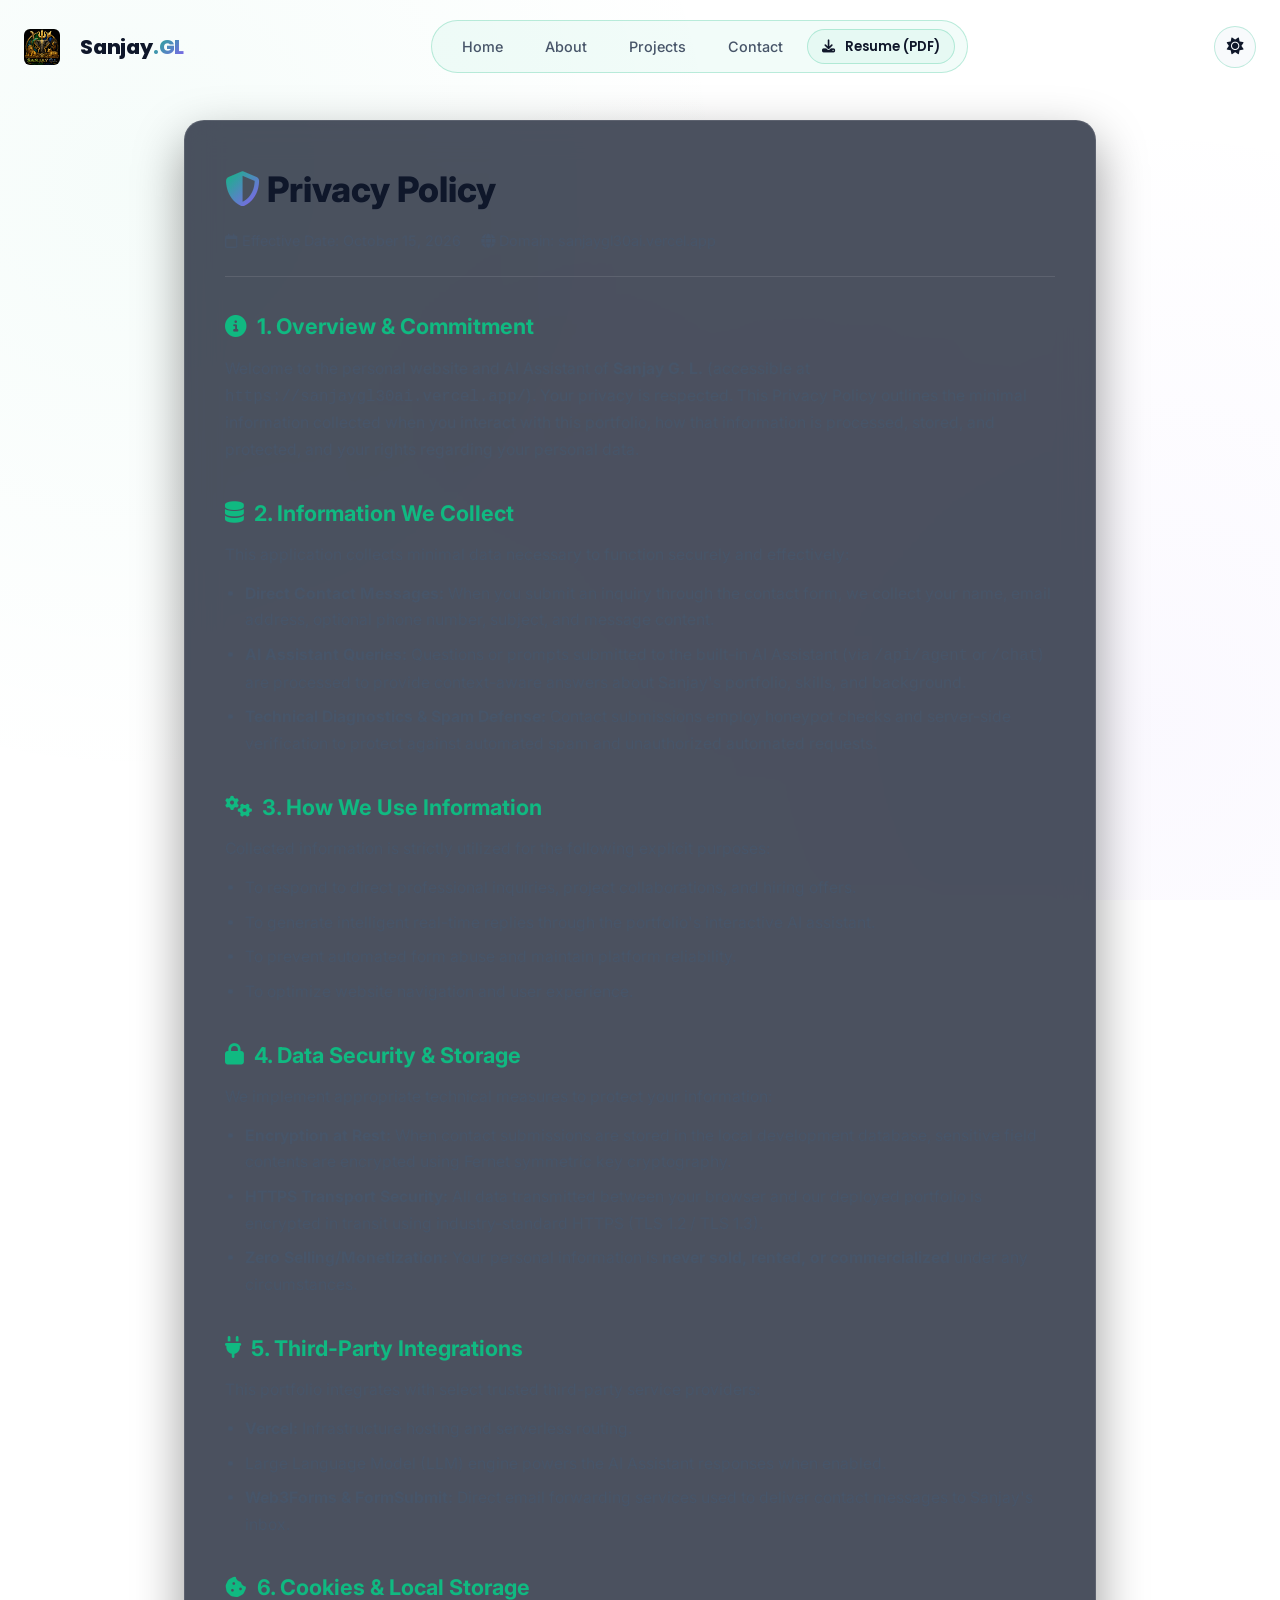
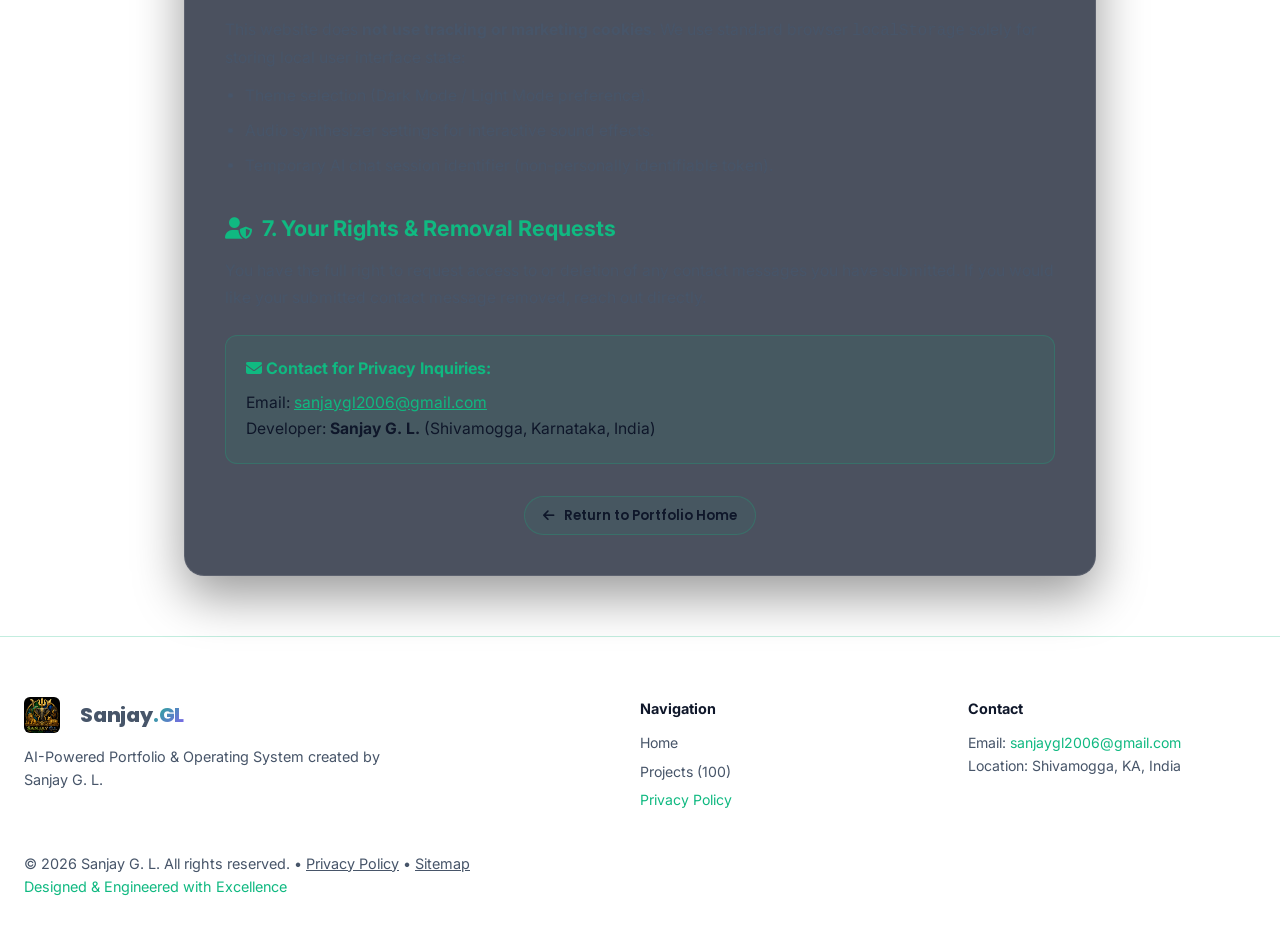
==== privacy.html @ a4767c7f "first commit" ====
<!DOCTYPE html>
<html lang="en" data-theme="dark">

<head>
  <meta charset="UTF-8">
  <meta name="viewport" content="width=device-width, initial-scale=1.0">
  <title>Privacy Policy — Sanjay G. L.</title>

  <!-- Primary Meta Tags -->
  <meta name="title" content="Privacy Policy — Sanjay G. L.">
  <meta name="description"
    content="Review the Privacy Policy for Sanjay G. L.'s portfolio. Learn how contact inquiries, AI assistant prompts, and data security are managed.">
  <meta name="author" content="Sanjay G. L.">
  <meta name="robots" content="index, follow">

  <!-- Geographical Meta Tags (GEO SEO) -->
  <meta name="geo.region" content="IN-KA">
  <meta name="geo.placename" content="Shivamogga, Karnataka, India">
  <meta name="geo.position" content="13.9299;75.5681">
  <meta name="ICBM" content="13.9299, 75.5681">

  <link rel="canonical" href="https://sanjaygl30ai.vercel.app/privacy">
  <link rel="sitemap" type="application/xml" title="Sitemap" href="/sitemap.xml">

  <!-- Favicon -->
  <link rel="icon" type="image/svg+xml" href="assets/logo.svg">

  <!-- Open Graph / Facebook -->
  <meta property="og:type" content="website">
  <meta property="og:url" content="https://sanjaygl30ai.vercel.app/privacy">
  <meta property="og:title" content="Privacy Policy — Sanjay G. L.">
  <meta property="og:description"
    content="Review the Privacy Policy for Sanjay G. L.'s portfolio. Learn how contact inquiries, AI assistant prompts, and data security are managed.">
  <meta property="og:image" content="https://sanjaygl30ai.vercel.app/assets/og-banner.png">
  <meta property="og:image:width" content="1200">
  <meta property="og:image:height" content="630">
  <meta property="og:image:alt" content="Sanjay G. L. Portfolio Privacy Policy Banner">

  <!-- Twitter -->
  <meta name="twitter:card" content="summary_large_image">
  <meta name="twitter:title" content="Privacy Policy — Sanjay G. L.">
  <meta name="twitter:description"
    content="Review the Privacy Policy for Sanjay G. L.'s portfolio. Learn how contact inquiries, AI assistant prompts, and data security are managed.">
  <meta name="twitter:image" content="https://sanjaygl30ai.vercel.app/assets/og-banner.png">

  <!-- Font Awesome -->
  <link rel="stylesheet" href="https://cdnjs.cloudflare.com/ajax/libs/font-awesome/6.5.1/css/all.min.css">

  <!-- Core Stylesheet -->
  <link rel="stylesheet" href="css/styles.css">

  <!-- WebPage Schema.org JSON-LD -->
  <script type="application/ld+json">
  {
    "@context": "https://schema.org",
    "@type": [
      "Person",
      "ProfilePage"
    ],
    "@id": "https://sanjaygl30ai.vercel.app/#person",
    "name": "Sanjay G. L.",
    "alternateName": [
      "Sanjay G L",
      "Sanju"
    ],
    "url": "https://sanjaygl30ai.vercel.app/privacy",
    "image": "https://sanjaygl30ai.vercel.app/assets/profile.png",
    "jobTitle": "Full Stack AI Developer",
    "description": "Review the Privacy Policy for Sanjay G. L.'s portfolio. Learn how contact inquiries, AI assistant prompts, and data security are managed.",
    "alumniOf": {
      "@type": "CollegeOrUniversity",
      "name": "PES Institute of Advanced Management Studies"
    },
    "address": {
      "@type": "PostalAddress",
      "addressLocality": "Shivamogga",
      "addressRegion": "Karnataka",
      "addressCountry": "IN"
    },
    "sameAs": [
      "https://www.linkedin.com/in/sanjay-gl-b86631336",
      "https://www.youtube.com/@spvm3techsolution",
      "https://www.instagram.com/spvm3techsolution",
      "https://t.me/Sanjaygl30"
    ]
  }
  </script>

  <style>
    .policy-container {
      max-width: 960px;
      margin: 120px auto 60px auto;
      padding: 0 24px;
    }

    .policy-card {
      padding: 40px;
      border-radius: 20px;
      background: rgba(15, 23, 42, 0.75);
      backdrop-filter: blur(16px);
      border: 1px solid rgba(255, 255, 255, 0.1);
      box-shadow: 0 20px 50px rgba(0, 0, 0, 0.4);
    }

    .policy-header {
      border-bottom: 1px solid rgba(255, 255, 255, 0.1);
      padding-bottom: 24px;
      margin-bottom: 32px;
    }

    .policy-header h1 {
      font-size: 2.2rem;
      font-weight: 800;
      margin-bottom: 12px;
    }

    .policy-meta {
      font-size: 0.9rem;
      color: var(--text-muted);
      display: flex;
      gap: 20px;
      flex-wrap: wrap;
    }

    .policy-section {
      margin-bottom: 32px;
    }

    .policy-section h2 {
      font-size: 1.35rem;
      color: var(--emerald-primary, #10b981);
      margin-bottom: 12px;
      display: flex;
      align-items: center;
      gap: 10px;
    }

    .policy-section p,
    .policy-section ul {
      color: var(--text-muted);
      line-height: 1.7;
      font-size: 0.98rem;
      margin-bottom: 12px;
    }

    .policy-section ul {
      padding-left: 20px;
    }

    .policy-section li {
      margin-bottom: 8px;
    }

    .contact-box {
      background: rgba(16, 185, 129, 0.08);
      border: 1px solid rgba(16, 185, 129, 0.25);
      border-radius: 12px;
      padding: 20px;
      margin-top: 24px;
    }
  </style>
</head>

<body>
  <!-- Skip to Content Link -->
  <a href="#main-content" class="skip-link">Skip to main content</a>

  <!-- Scroll Progress Indicator -->
  <div id="scroll-progress"></div>

  <!-- Toast Notification Container -->
  <div id="toast-container"></div>

  <!-- 3D Canvas Background -->
  <canvas id="canvas-3d"></canvas>

  <!-- ===================== NAVBAR ===================== -->
  <header class="navbar">
    <div class="container nav-inner">
      <a href="/" class="brand-logo" aria-label="Sanjay G. L. home">
        <img src="assets/logo.svg" alt="Sanjay G. L. Logo" width="36" height="36"
          style="vertical-align:middle;margin-right:8px;border-radius:6px">
        <span>Sanjay<span class="text-gradient">.GL</span></span>
      </a>

      <nav class="nav-menu" id="navMenu" aria-label="Main Navigation">
        <a href="/" class="nav-link">Home</a>
        <a href="/#about" class="nav-link">About</a>
        <a href="/projects" class="nav-link">Projects</a>
        <a href="/#contact" class="nav-link">Contact</a>
        <a href="assets/Sanjay_GL_Resume.pdf" target="_blank" rel="noopener noreferrer" class="btn btn-outline btn-sm"
          style="padding:6px 14px">
          <i class="fa-solid fa-download" aria-hidden="true"></i> Resume (PDF)
        </a>
      </nav>

      <div class="nav-actions">
        <button class="icon-btn" id="themeToggleBtn" aria-label="Toggle Theme">
          <i class="fa-solid fa-moon"></i>
        </button>

        <button class="hamburger" id="hamburger" aria-label="Toggle Navigation Menu" aria-expanded="false"
          aria-controls="navMenu">
          <span></span><span></span><span></span>
        </button>
      </div>
    </div>
  </header>

  <!-- ===================== MAIN CONTENT ===================== -->
  <main id="main-content" class="policy-container">
    <article class="policy-card glass">
      <div class="policy-header">
        <h1><i class="fa-solid fa-shield-halved text-gradient" aria-hidden="true"></i> Privacy Policy</h1>
        <div class="policy-meta">
          <span><i class="fa-regular fa-calendar" aria-hidden="true"></i> Effective Date: October 15, 2026</span>
          <span><i class="fa-solid fa-globe" aria-hidden="true"></i> Domain: sanjaygl30ai.vercel.app</span>
        </div>
      </div>

      <div class="policy-section">
        <h2><i class="fa-solid fa-circle-info" aria-hidden="true"></i> 1. Overview &amp; Commitment</h2>
        <p>
          Welcome to the personal website and AI Assistant of <strong>Sanjay G. L.</strong> (accessible at
          <code>https://sanjaygl30ai.vercel.app/</code>).
          Your privacy is respected. This Privacy Policy outlines the minimal information collected when you interact
          with this portfolio, how that information is processed, stored, and protected, and your rights regarding your
          personal data.
        </p>
      </div>

      <div class="policy-section">
        <h2><i class="fa-solid fa-database" aria-hidden="true"></i> 2. Information We Collect</h2>
        <p>This application collects minimal data necessary to function securely and effectively:</p>
        <ul>
          <li><strong>Direct Contact Messages:</strong> When you submit an inquiry through the contact form, we collect
            your name, email address, optional phone number, subject, and message content.</li>
          <li><strong>AI Assistant Queries:</strong> Questions or prompts submitted to the built-in AI Assistant (via
            <code>/api/agent</code> or <code>/chat</code>) are processed to provide context-aware answers about Sanjay's
            portfolio, skills, and background.</li>
          <li><strong>Technical Diagnostics &amp; Spam Defense:</strong> Contact submissions employ honeypot checks and
            server-side verification to protect against automated spam and unauthorized automated requests.</li>
        </ul>
      </div>

      <div class="policy-section">
        <h2><i class="fa-solid fa-gears" aria-hidden="true"></i> 3. How We Use Information</h2>
        <p>Collected information is strictly utilized for the following explicit purposes:</p>
        <ul>
          <li>To respond to direct professional inquiries, project collaborations, and hiring offers.</li>
          <li>To generate intelligent real-time replies through the portfolio's interactive AI assistant.</li>
          <li>To prevent automated form abuse and maintain platform reliability.</li>
          <li>To optimize website navigation and user experience.</li>
        </ul>
      </div>

      <div class="policy-section">
        <h2><i class="fa-solid fa-lock" aria-hidden="true"></i> 4. Data Security &amp; Storage</h2>
        <p>
          We implement appropriate technical measures to protect your information:
        </p>
        <ul>
          <li><strong>Encryption at Rest:</strong> When contact submissions are stored in the local development
            database, sensitive field contents are encrypted using Fernet symmetric key cryptography.</li>
          <li><strong>HTTPS Transport Security:</strong> All data transmitted between your browser and our deployed
            portfolio is encrypted in transit using industry-standard HTTPS (TLS 1.2 / TLS 1.3).</li>
          <li><strong>Zero Selling/Monetization:</strong> Your personal information is <strong>never sold, rented, or
              commercialized</strong> under any circumstances.</li>
        </ul>
      </div>

      <div class="policy-section">
        <h2><i class="fa-solid fa-plug" aria-hidden="true"></i> 5. Third-Party Integrations</h2>
        <p>This portfolio integrates with select trusted third-party service providers:</p>
        <ul>
          <li><strong>Vercel:</strong> Infrastructure hosting and serverless routing.</li>
          <li>Large Language Model (LLM) engine powers the AI Assistant responses when enabled.</li>
          <li><strong>Web3Forms &amp; FormSubmit:</strong> Direct email forwarding services used to deliver contact
            messages to Sanjay's inbox.</li>
        </ul>
      </div>

      <div class="policy-section">
        <h2><i class="fa-solid fa-cookie-bite" aria-hidden="true"></i> 6. Cookies &amp; Local Storage</h2>
        <p>
          This website does <strong>not use tracking or marketing cookies</strong>. We use standard browser
          <code>localStorage</code> solely for storing local user interface state:
        </p>
        <ul>
          <li>Theme selection (Dark Mode / Light Mode preference).</li>
          <li>Audio synthesizer settings for interactive sound effects.</li>
          <li>Temporary AI chat session identifier (non-personally identifiable token).</li>
        </ul>
      </div>

      <div class="policy-section">
        <h2><i class="fa-solid fa-user-shield" aria-hidden="true"></i> 7. Your Rights &amp; Removal Requests</h2>
        <p>
          You have the full right to request access to or deletion of any contact messages you have submitted. If you
          would like your submitted contact message removed, reach out directly.
        </p>
        <div class="contact-box">
          <strong style="color:var(--emerald-primary)"><i class="fa-solid fa-envelope" aria-hidden="true"></i> Contact
            for Privacy Inquiries:</strong>
          <p style="margin-top:8px;margin-bottom:0;color:var(--text-main)">
            Email: <a href="mailto:sanjaygl2006@gmail.com"
              style="color:var(--emerald-primary);text-decoration:underline">sanjaygl2006@gmail.com</a><br>
            Developer: <strong>Sanjay G. L.</strong> (Shivamogga, Karnataka, India)
          </p>
        </div>
      </div>

      <div style="margin-top:32px;text-align:center">
        <a href="/" class="btn btn-outline btn-sm"><i class="fa-solid fa-arrow-left" aria-hidden="true"></i> Return to
          Portfolio Home</a>
      </div>
    </article>
  </main>

  <!-- ===================== FOOTER ===================== -->
  <footer>
    <div class="container">
      <div class="footer-content-grid">
        <div>
          <a href="/" class="brand-logo" style="margin-bottom:12px" aria-label="Sanjay G. L. home">
            <img src="assets/logo.svg" alt="Sanjay G. L. Logo" width="32" height="32"
              style="vertical-align:middle;margin-right:8px;border-radius:6px">
            <span>Sanjay<span class="text-gradient">.GL</span></span>
          </a>
          <p style="color:var(--text-muted);font-size:0.9rem;max-width:380px;margin-top:8px">
            AI-Powered Portfolio &amp; Operating System created by Sanjay G. L.
          </p>
        </div>

        <div>
          <h4 style="color:var(--text-main);margin-bottom:12px">Navigation</h4>
          <div style="display:flex;flex-direction:column;gap:6px;font-size:0.88rem">
            <a href="/">Home</a>
            <a href="/projects">Projects (100)</a>
            <a href="/privacy" style="color:var(--emerald-primary)">Privacy Policy</a>
          </div>
        </div>

        <div>
          <h4 style="color:var(--text-main);margin-bottom:12px">Contact</h4>
          <div style="font-size:0.88rem;color:var(--text-muted)">
            <div>Email: <a href="mailto:sanjaygl2006@gmail.com"
                style="color:var(--emerald-primary)">sanjaygl2006@gmail.com</a></div>
            <div>Location: Shivamogga, KA, India</div>
          </div>
        </div>
      </div>

      <div class="footer-bottom-row">
        <div>© 2026 Sanjay G. L. All rights reserved. • <a href="/privacy"
            style="color:var(--text-muted);text-decoration:underline">Privacy Policy</a> • <a href="/sitemap.xml"
            style="color:var(--text-muted);text-decoration:underline">Sitemap</a></div>
        <div style="color:var(--emerald-primary)">Designed &amp; Engineered with Excellence</div>
      </div>
    </div>
  </footer>

  <script src="js/toast.js" defer></script>
  <script src="js/theme.js" defer></script>
</body>

</html>
---- css/styles.css ----
/* ===================================================================
   SANJAY G. L. — AI OPERATING SYSTEM PORTFOLIO
   Design System: Premium Nature-Inspired (Emerald / Forest / Purple / Gold / Orange / Coral)
   Stack: Vanilla CSS3 + Modern CSS Grid & Flexbox + Glassmorphism + 3D Transforms
=================================================================== */

@import url('https://fonts.googleapis.com/css2?family=Fira+Code:wght@400;500;600&family=Inter:wght@300;400;500;600;700&family=Poppins:wght@400;500;600;700;800;900&display=swap');

:root {
  /* Dark Theme Palette (Nature Cyber Obsidian) */
  --bg-main: #060d17;
  --bg-surface: #0a1726;
  --bg-surface-elevated: #0f2238;
  --bg-glass: rgba(16, 185, 129, 0.04);
  --bg-glass-card: rgba(15, 34, 56, 0.65);
  --border-glass: rgba(16, 185, 129, 0.18);
  --border-glass-hover: rgba(139, 92, 246, 0.45);
  
  /* Primary Nature Colors */
  --emerald-primary: #10b981;
  --emerald-glow: rgba(16, 185, 129, 0.35);
  --forest-green: #047857;
  --purple-accent: #8b5cf6;
  --purple-glow: rgba(139, 92, 246, 0.35);
  --golden-yellow: #f59e0b;
  --gold-glow: rgba(245, 158, 11, 0.35);
  --orange-accent: #f97316;
  --coral-pink: #ec4899;
  
  /* Text & Neutral Colors */
  --text-main: #f8fafc;
  --text-muted: #94a3b8;
  --text-dim: #64748b;
  
  /* Gradients */
  --grad-emerald-purple: linear-gradient(135deg, #10b981 0%, #8b5cf6 100%);
  --grad-yellow-pink: linear-gradient(135deg, #f59e0b 0%, #ec4899 100%);
  --grad-orange-purple: linear-gradient(135deg, #f97316 0%, #8b5cf6 100%);
  --grad-white-emerald: linear-gradient(135deg, #ffffff 0%, #10b981 100%);
  --grad-emerald-gold: linear-gradient(135deg, #10b981 0%, #f59e0b 100%);
  
  /* Typography & Layout */
  --ff-display: 'Poppins', sans-serif;
  --ff-body: 'Inter', sans-serif;
  --ff-code: 'Fira Code', monospace;
  
  --radius-lg: 20px;
  --radius-md: 12px;
  --radius-sm: 8px;
  --radius-full: 9999px;
  
  --shadow-glow: 0 10px 30px -10px rgba(16, 185, 129, 0.4);
  --shadow-purple: 0 10px 30px -10px rgba(139, 92, 246, 0.4);
  --ease-smooth: cubic-bezier(0.16, 1, 0.3, 1);
  --container-max: 1280px;
}

/* Light Theme Variables */
body.light-theme {
  --bg-main: #f8fafc;
  --bg-surface: #ffffff;
  --bg-surface-elevated: #f1f5f9;
  --bg-glass: rgba(16, 185, 129, 0.05);
  --bg-glass-card: rgba(255, 255, 255, 0.85);
  --border-glass: rgba(16, 185, 129, 0.25);
  --border-glass-hover: rgba(139, 92, 246, 0.5);
  
  --text-main: #0f172a;
  --text-muted: #475569;
  --text-dim: #64748b;
  
  --shadow-glow: 0 10px 25px -5px rgba(16, 185, 129, 0.25);
  --shadow-purple: 0 10px 25px -5px rgba(139, 92, 246, 0.25);
}

/* Reset & Global Base */
*, *::before, *::after {
  box-sizing: border-box;
  margin: 0;
  padding: 0;
}

html {
  scroll-behavior: smooth;
  font-size: 16px;
}

body {
  background-color: var(--bg-main);
  color: var(--text-main);
  font-family: var(--ff-body);
  line-height: 1.6;
  overflow-x: hidden;
  transition: background-color 0.4s var(--ease-smooth), color 0.4s var(--ease-smooth);
  -webkit-font-smoothing: antialiased;
}

body.no-scroll {
  overflow: hidden;
}

::selection {
  background: var(--emerald-primary);
  color: #000;
}

a {
  color: inherit;
  text-decoration: none;
}

button {
  font-family: inherit;
  cursor: pointer;
  border: none;
  background: none;
}

img {
  max-width: 100%;
  display: block;
}

.container {
  width: 100%;
  max-width: var(--container-max);
  margin: 0 auto;
  padding: 0 24px;
}

/* Scrollbar */
::-webkit-scrollbar {
  width: 8px;
}
::-webkit-scrollbar-track {
  background: var(--bg-main);
}
::-webkit-scrollbar-thumb {
  background: var(--grad-emerald-purple);
  border-radius: var(--radius-full);
}

/* ===================================================================
   BACKGROUND 3D CANVAS & PARTICLES
=================================================================== */
#canvas-3d {
  position: fixed;
  inset: 0;
  width: 100vw;
  height: 100vh;
  z-index: -1;
  pointer-events: none;
  contain: strict;
}

/* Scroll progress indicator */
#scroll-progress {
  position: fixed;
  top: 0;
  left: 0;
  height: 3px;
  width: 0%;
  background: var(--grad-emerald-purple);
  z-index: 10000;
  box-shadow: 0 0 12px var(--emerald-primary);
  transition: width 0.1s ease-out;
}

/* ===================================================================
   STAR PARTICLES (used by Theme Easter Egg)
=================================================================== */
.star-particle {
  position: fixed;
  pointer-events: none;
  z-index: 99997;
  font-size: 10px;
  color: var(--golden-yellow);
  user-select: none;
  animation: star-fade 0.8s ease-out forwards;
}

@keyframes star-fade {
  0% {
    opacity: 1;
    transform: translate(-50%, -50%) scale(1) rotate(0deg);
  }
  100% {
    opacity: 0;
    transform: translate(-50%, -50%) translate(var(--dx), var(--dy)) scale(0.2) rotate(180deg);
  }
}

@media (max-width: 900px) {
  .star-particle {
    display: none !important;
  }
}

@media (prefers-reduced-motion: reduce) {
  *, *::before, *::after {
    animation-duration: 0.01ms !important;
    animation-iteration-count: 1 !important;
    scroll-behavior: auto !important;
    transition-duration: 0.01ms !important;
  }
}

/* ===================================================================
   GLASSMORPHISM & BADGES SYSTEM
=================================================================== */
.glass {
  background: var(--bg-glass-card);
  backdrop-filter: blur(16px) saturate(160%);
  -webkit-backdrop-filter: blur(16px) saturate(160%);
  border: 1px solid var(--border-glass);
  border-radius: var(--radius-lg);
  box-shadow: 0 10px 30px rgba(0, 0, 0, 0.15);
  transition: border-color 0.3s ease, transform 0.3s var(--ease-smooth), box-shadow 0.3s ease;
}

.glass:hover {
  border-color: var(--border-glass-hover);
}

.text-gradient {
  background: var(--grad-emerald-purple);
  -webkit-background-clip: text;
  background-clip: text;
  color: transparent;
  display: inline-block;
}

.text-gradient-gold {
  background: var(--grad-yellow-pink);
  -webkit-background-clip: text;
  background-clip: text;
  color: transparent;
}

.section-eyebrow {
  display: inline-flex;
  align-items: center;
  gap: 10px;
  font-family: var(--ff-code);
  font-size: 0.82rem;
  font-weight: 600;
  letter-spacing: 0.18em;
  text-transform: uppercase;
  color: var(--emerald-primary);
  margin-bottom: 12px;
}
.section-eyebrow::before {
  content: '';
  width: 24px;
  height: 2px;
  background: var(--grad-emerald-purple);
  border-radius: 2px;
}

.section-title {
  font-family: var(--ff-display);
  font-size: clamp(2rem, 4vw, 3.2rem);
  font-weight: 800;
  line-height: 1.15;
  margin-bottom: 12px;
  letter-spacing: -0.02em;
}

.section-sub {
  color: var(--text-muted);
  font-size: 1.05rem;
  max-width: 660px;
  margin-bottom: 48px;
}

/* ===================================================================
   NAVBAR
=================================================================== */
.navbar {
  position: fixed;
  top: 0;
  left: 0;
  right: 0;
  z-index: 1000;
  padding: 20px 0;
  transition: padding 0.3s ease, background 0.3s ease, border-color 0.3s ease;
}

.navbar.scrolled {
  padding: 12px 0;
  background: rgba(6, 13, 23, 0.85);
  backdrop-filter: blur(20px);
  -webkit-backdrop-filter: blur(20px);
  border-bottom: 1px solid var(--border-glass);
}
body.light-theme .navbar.scrolled {
  background: rgba(255, 255, 255, 0.88);
}

.nav-inner {
  display: flex;
  align-items: center;
  justify-content: space-between;
}

.brand-logo {
  display: flex;
  align-items: center;
  gap: 12px;
  font-family: var(--ff-display);
  font-weight: 800;
  font-size: 1.25rem;
  letter-spacing: -0.01em;
}

.brand-logo img {
  width: 36px;
  height: 36px;
  transition: transform 0.3s ease;
}

.brand-logo:hover img {
  transform: rotate(30deg) scale(1.1);
}

.nav-menu {
  display: flex;
  align-items: center;
  gap: 6px;
  background: var(--bg-glass);
  padding: 6px 12px;
  border-radius: var(--radius-full);
  border: 1px solid var(--border-glass);
}

.nav-link {
  font-size: 0.9rem;
  font-weight: 500;
  padding: 8px 18px;
  border-radius: var(--radius-full);
  color: var(--text-muted);
  transition: all 0.3s ease;
}

.nav-link:hover, .nav-link.active {
  color: var(--text-main);
  background: var(--bg-surface-elevated);
}

.nav-actions {
  display: flex;
  align-items: center;
  gap: 10px;
}

.icon-btn {
  width: 42px;
  height: 42px;
  border-radius: 50%;
  display: flex;
  align-items: center;
  justify-content: center;
  background: var(--bg-surface-elevated);
  border: 1px solid var(--border-glass);
  color: var(--text-main);
  font-size: 1.05rem;
  transition: all 0.3s ease;
}

.icon-btn:hover {
  border-color: var(--emerald-primary);
  color: var(--emerald-primary);
  transform: translateY(-2px);
  box-shadow: var(--shadow-glow);
}

.cmd-trigger-btn {
  display: flex;
  align-items: center;
  gap: 8px;
  padding: 9px 16px;
  border-radius: var(--radius-full);
  background: var(--bg-surface-elevated);
  border: 1px solid var(--border-glass);
  color: var(--text-muted);
  font-size: 0.85rem;
  font-family: var(--ff-code);
  transition: all 0.3s ease;
}

.cmd-trigger-btn:hover {
  border-color: var(--purple-accent);
  color: var(--text-main);
  transform: translateY(-2px);
}

.cmd-trigger-btn kbd {
  background: var(--bg-main);
  padding: 2px 6px;
  border-radius: 4px;
  font-size: 0.75rem;
  color: var(--emerald-primary);
  border: 1px solid var(--border-glass);
}

.hamburger {
  display: none;
  flex-direction: column;
  gap: 5px;
  width: 28px;
  background: none;
  border: none;
  cursor: pointer;
  z-index: 1001;
}

.hamburger span {
  width: 100%;
  height: 2px;
  background: var(--text-main);
  border-radius: 2px;
  transition: all 0.3s ease;
}

@media (max-width: 960px) {
  .nav-menu {
    position: fixed;
    top: 0;
    right: 0;
    width: min(80vw, 320px);
    height: 100vh;
    background: var(--bg-surface);
    backdrop-filter: blur(24px);
    flex-direction: column;
    justify-content: center;
    gap: 12px;
    padding: 40px;
    transform: translateX(100%);
    transition: transform 0.4s var(--ease-smooth);
    border-left: 1px solid var(--border-glass);
    border-radius: 0;
  }
  .nav-menu.active {
    transform: translateX(0);
  }
  .hamburger {
    display: flex;
  }
  .cmd-trigger-btn span {
    display: none;
  }
}

/* ===================================================================
   BUTTONS
=================================================================== */
.btn {
  display: inline-flex;
  align-items: center;
  justify-content: center;
  gap: 10px;
  padding: 14px 28px;
  border-radius: var(--radius-full);
  font-family: var(--ff-display);
  font-size: 0.95rem;
  font-weight: 600;
  transition: all 0.3s var(--ease-smooth);
  position: relative;
  overflow: hidden;
  border: 1px solid transparent;
}

.btn-primary {
  background: var(--grad-emerald-purple);
  color: #ffffff;
  box-shadow: var(--shadow-glow);
}
.btn-primary:hover {
  transform: translateY(-3px);
  box-shadow: 0 14px 35px -8px rgba(16, 185, 129, 0.6);
}

.btn-gold {
  background: var(--grad-yellow-pink);
  color: #ffffff;
  box-shadow: var(--shadow-purple);
}
.btn-gold:hover {
  transform: translateY(-3px);
  box-shadow: 0 14px 35px -8px rgba(245, 158, 11, 0.6);
}

.btn-outline {
  background: var(--bg-glass);
  border-color: var(--border-glass);
  color: var(--text-main);
}
.btn-outline:hover {
  border-color: var(--emerald-primary);
  color: var(--emerald-primary);
  transform: translateY(-3px);
}

.btn-sm {
  padding: 8px 18px;
  font-size: 0.82rem;
}

/* ===================================================================
   HERO SECTION
=================================================================== */
.hero-section {
  min-height: auto;
  padding-top: 84px;
  padding-bottom: 32px;
  display: flex;
  align-items: center;
  position: relative;
}

.hero-grid {
  display: grid;
  grid-template-columns: 1.15fr 0.85fr;
  gap: 48px;
  align-items: center;
}

.time-greeting {
  display: inline-flex;
  align-items: center;
  gap: 8px;
  font-family: var(--ff-code);
  font-size: 0.85rem;
  color: var(--golden-yellow);
  margin-bottom: 8px;
}

.availability-badge {
  display: inline-flex;
  align-items: center;
  gap: 10px;
  padding: 8px 18px;
  border-radius: var(--radius-full);
  background: var(--bg-glass-card);
  border: 1px solid var(--border-glass);
  font-size: 0.85rem;
  color: var(--emerald-primary);
  font-weight: 500;
  margin-bottom: 24px;
}
.availability-badge .pulse-dot {
  width: 8px;
  height: 8px;
  border-radius: 50%;
  background: var(--emerald-primary);
  box-shadow: 0 0 12px var(--emerald-primary);
  animation: pulse-dot-anim 1.8s infinite;
}

@keyframes pulse-dot-anim {
  0%, 100% { transform: scale(1); opacity: 1; }
  50% { transform: scale(1.4); opacity: 0.5; }
}

.hero-name {
  font-size: clamp(3rem, 6.5vw, 4.8rem);
  font-weight: 900;
  line-height: 1.05;
  letter-spacing: -0.03em;
  margin-bottom: 12px;
}

.hero-role-wrapper {
  font-family: var(--ff-display);
  font-size: clamp(1.3rem, 2.8vw, 2rem);
  font-weight: 600;
  color: var(--purple-accent);
  min-height: 2.2em;
  margin-bottom: 24px;
  display: flex;
  align-items: center;
  gap: 6px;
}

.typed-cursor {
  color: var(--golden-yellow);
  animation: blink-cursor 0.8s infinite;
}

@keyframes blink-cursor {
  50% { opacity: 0; }
}

.hero-bio {
  color: var(--text-muted);
  font-size: 1.1rem;
  max-width: 560px;
  margin-bottom: 36px;
}

.hero-cta-group {
  display: flex;
  flex-wrap: wrap;
  gap: 16px;
  margin-bottom: 40px;
}

.social-links-row {
  display: flex;
  gap: 14px;
}

.social-icon-btn {
  width: 46px;
  height: 46px;
  border-radius: 50%;
  display: flex;
  align-items: center;
  justify-content: center;
  background: var(--bg-glass-card);
  border: 1px solid var(--border-glass);
  color: var(--text-main);
  font-size: 1.2rem;
  transition: all 0.3s ease;
}

.social-icon-btn:hover {
  border-color: var(--emerald-primary);
  color: var(--emerald-primary);
  transform: translateY(-4px);
  box-shadow: var(--shadow-glow);
}

/* Profile Photo & Orbiting Tech Rings */
.profile-visual-container {
  position: relative;
  display: flex;
  align-items: center;
  justify-content: center;
}

.profile-orb-glow {
  position: absolute;
  width: 440px;
  height: 440px;
  border-radius: 50%;
  background: radial-gradient(circle, rgba(16, 185, 129, 0.25) 0%, rgba(139, 92, 246, 0.25) 50%, transparent 70%);
  filter: blur(40px);
  animation: orb-pulse 6s ease-in-out infinite alternate;
}

@keyframes orb-pulse {
  0% { transform: scale(0.9); opacity: 0.6; }
  100% { transform: scale(1.1); opacity: 0.9; }
}

.profile-glass-frame {
  position: relative;
  width: 320px;
  height: 380px;
  border-radius: 28px;
  padding: 12px;
  background: var(--bg-glass-card);
  border: 2px solid transparent;
  background-image: linear-gradient(var(--bg-glass-card), var(--bg-glass-card)), var(--grad-emerald-purple);
  background-origin: border-box;
  background-clip: padding-box, border-box;
  box-shadow: 0 20px 50px rgba(0, 0, 0, 0.4);
  transform-style: preserve-3d;
  transition: transform 0.5s var(--ease-smooth);
}

.profile-glass-frame:hover {
  transform: translateY(-10px) rotateX(4deg) rotateY(-4deg);
}

.profile-image-inner {
  width: 100%;
  height: 100%;
  border-radius: 20px;
  overflow: hidden;
  position: relative;
}

.profile-image-inner img {
  width: 100%;
  height: 100%;
  object-fit: cover;
  transition: transform 0.5s ease;
}

.profile-glass-frame:hover .profile-image-inner img {
  transform: scale(1.06);
}

.profile-reflection {
  position: absolute;
  inset: 0;
  background: linear-gradient(135deg, rgba(255,255,255,0.2) 0%, transparent 60%);
  pointer-events: none;
}

/* Orbit Tech Floating Icons */
.orbit-ring {
  position: absolute;
  width: 420px;
  height: 420px;
  border: 1px stroke rgba(16, 185, 129, 0.2);
  border-radius: 50%;
  pointer-events: none;
  animation: spin-orbit 35s linear infinite;
}

@keyframes spin-orbit {
  100% { transform: rotate(360deg); }
}

.orbit-tech-icon {
  position: absolute;
  width: 46px;
  height: 46px;
  border-radius: 50%;
  background: var(--bg-surface);
  border: 1px solid var(--border-glass);
  color: var(--emerald-primary);
  display: flex;
  align-items: center;
  justify-content: center;
  font-size: 1.2rem;
  box-shadow: 0 8px 20px rgba(0, 0, 0, 0.3);
  transition: transform 0.3s ease;
}
.orbit-tech-icon:hover {
  transform: scale(1.25);
  border-color: var(--golden-yellow);
  color: var(--golden-yellow);
}

.orbit-pos-1 { top: 0; left: 50%; transform: translate(-50%, -50%); }
.orbit-pos-2 { top: 25%; right: 0; transform: translate(50%, -50%); }
.orbit-pos-3 { bottom: 25%; right: 0; transform: translate(50%, 50%); }
.orbit-pos-4 { bottom: 0; left: 50%; transform: translate(-50%, 50%); }
.orbit-pos-5 { bottom: 25%; left: 0; transform: translate(-50%, 50%); }
.orbit-pos-6 { top: 25%; left: 0; transform: translate(-50%, -50%); }

@media (max-width: 990px) {
  .hero-grid {
    grid-template-columns: 1fr;
    text-align: center;
    gap: 60px;
  }
  .hero-bio {
    margin: 0 auto 36px;
  }
  .hero-cta-group {
    justify-content: center;
  }
  .social-links-row {
    justify-content: center;
  }
  .profile-glass-frame {
    width: 280px;
    height: 330px;
  }
}

/* ===================================================================
   ABOUT SECTION & QUICK FACTS
=================================================================== */
.about-section {
  padding: 56px 0;
  position: relative;
}

.about-grid {
  display: grid;
  grid-template-columns: 0.9fr 1.1fr;
  gap: 48px;
}

.quick-facts-card {
  padding: 32px;
  display: flex;
  flex-direction: column;
  gap: 20px;
}

.fact-item {
  display: flex;
  justify-content: space-between;
  align-items: center;
  padding-bottom: 14px;
  border-bottom: 1px solid var(--border-glass);
}
.fact-item:last-child {
  border-bottom: none;
  padding-bottom: 0;
}

.fact-label {
  color: var(--text-muted);
  font-size: 0.92rem;
  display: flex;
  align-items: center;
  gap: 8px;
}

.fact-value {
  font-weight: 600;
  color: var(--text-main);
  text-align: right;
}

/* Timeline Components */
.timeline-vertical {
  position: relative;
  margin-top: 32px;
  padding-left: 28px;
  border-left: 2px dashed var(--border-glass);
}

.timeline-step {
  position: relative;
  margin-bottom: 32px;
}
.timeline-step:last-child {
  margin-bottom: 0;
}

.timeline-dot-node {
  position: absolute;
  left: -37px;
  top: 4px;
  width: 16px;
  height: 16px;
  border-radius: 50%;
  background: var(--bg-main);
  border: 3px solid var(--emerald-primary);
  box-shadow: 0 0 10px var(--emerald-primary);
}

.timeline-step.active .timeline-dot-node {
  border-color: var(--golden-yellow);
  box-shadow: 0 0 12px var(--golden-yellow);
  background: var(--golden-yellow);
}

.timeline-content-card {
  padding: 24px;
}

.timeline-tag-badge {
  display: inline-block;
  padding: 4px 12px;
  border-radius: var(--radius-full);
  background: var(--bg-glass);
  border: 1px solid var(--border-glass);
  font-size: 0.78rem;
  font-family: var(--ff-code);
  color: var(--emerald-primary);
  margin-bottom: 8px;
}

.timeline-title {
  font-size: 1.15rem;
  font-weight: 700;
  margin-bottom: 4px;
}

.timeline-org-name {
  color: var(--text-muted);
  font-size: 0.92rem;
  margin-bottom: 8px;
}

@media (max-width: 850px) {
  .about-grid {
    grid-template-columns: 1fr;
  }
}

/* ===================================================================
   SKILLS SECTION & CIRCULAR PROGRESS
=================================================================== */
.skills-section {
  padding: 56px 0;
  background: var(--bg-surface);
}

.skills-category-tabs {
  display: flex;
  flex-wrap: wrap;
  gap: 10px;
  margin-bottom: 24px;
  justify-content: center;
}

.tab-btn {
  padding: 10px 22px;
  border-radius: var(--radius-full);
  background: var(--bg-glass-card);
  border: 1px solid var(--border-glass);
  color: var(--text-muted);
  font-size: 0.9rem;
  font-weight: 500;
  transition: all 0.3s ease;
}

.tab-btn:hover, .tab-btn.active {
  background: var(--grad-emerald-purple);
  color: #ffffff;
  border-color: transparent;
  box-shadow: var(--shadow-glow);
}

.skills-cards-grid {
  display: grid;
  grid-template-columns: repeat(auto-fill, minmax(260px, 1fr));
  gap: 24px;
}

.skill-card-item {
  padding: 24px;
  display: flex;
  align-items: center;
  gap: 18px;
}

.skill-icon-wrap {
  width: 52px;
  height: 52px;
  border-radius: 14px;
  background: var(--bg-surface-elevated);
  border: 1px solid var(--border-glass);
  display: flex;
  align-items: center;
  justify-content: center;
  font-size: 1.6rem;
  color: var(--emerald-primary);
  flex-shrink: 0;
}

.skill-info {
  flex: 1;
}

.skill-name-row {
  display: flex;
  justify-content: space-between;
  align-items: center;
  margin-bottom: 8px;
}

.skill-title {
  font-weight: 700;
  font-size: 1rem;
}

.skill-level-badge {
  font-size: 0.75rem;
  font-family: var(--ff-code);
  color: var(--golden-yellow);
}

.progress-track {
  width: 100%;
  height: 6px;
  background: var(--bg-main);
  border-radius: 4px;
  overflow: hidden;
}

.progress-fill {
  height: 100%;
  background: var(--grad-emerald-purple);
  border-radius: 4px;
  width: 0%;
  transition: width 1.2s var(--ease-smooth);
}

/* ===================================================================
   DOCKER LEARNING SPECIAL SECTION
=================================================================== */
.docker-special-card {
  padding: 40px;
  background: linear-gradient(135deg, rgba(16, 185, 129, 0.08) 0%, rgba(139, 92, 246, 0.08) 100%);
  border: 2px solid var(--border-glass);
  position: relative;
  overflow: hidden;
  margin-top: 48px;
}

.docker-header-row {
  display: flex;
  align-items: center;
  justify-content: space-between;
  flex-wrap: wrap;
  gap: 16px;
  margin-bottom: 24px;
}

.docker-title-group {
  display: flex;
  align-items: center;
  gap: 16px;
}

.docker-logo-icon {
  width: 60px;
  height: 60px;
  border-radius: 16px;
  background: #0db7ed;
  color: #ffffff;
  display: flex;
  align-items: center;
  justify-content: center;
  font-size: 2rem;
  box-shadow: 0 10px 25px rgba(13, 183, 237, 0.4);
}

.docker-learning-badge {
  padding: 8px 18px;
  border-radius: var(--radius-full);
  background: rgba(13, 183, 237, 0.15);
  border: 1px solid rgba(13, 183, 237, 0.4);
  color: #0db7ed;
  font-family: var(--ff-code);
  font-size: 0.85rem;
  font-weight: 600;
}

.docker-topics-grid {
  display: grid;
  grid-template-columns: repeat(auto-fill, minmax(200px, 1fr));
  gap: 16px;
  margin-top: 24px;
}

.docker-topic-chip {
  padding: 12px 18px;
  border-radius: var(--radius-md);
  background: var(--bg-surface);
  border: 1px solid var(--border-glass);
  display: flex;
  align-items: center;
  gap: 10px;
  font-size: 0.92rem;
  font-weight: 500;
}

.docker-topic-chip i {
  color: var(--emerald-primary);
}

/* ===================================================================
   PROJECTS PAGE & 3D FLIP CARDS
=================================================================== */
.projects-section {
  padding: 130px 0 40px;
}

.controls-bar {
  display: flex;
  flex-wrap: wrap;
  gap: 16px;
  align-items: center;
  justify-content: space-between;
  margin-bottom: 24px;
}

.search-input-wrap {
  position: relative;
  flex: 1;
  min-width: 280px;
}

.search-input-wrap i {
  position: absolute;
  left: 18px;
  top: 50%;
  transform: translateY(-50%);
  color: var(--text-muted);
}

.search-input {
  width: 100%;
  padding: 14px 20px 14px 48px;
  border-radius: var(--radius-full);
  background: var(--bg-glass-card);
  border: 1px solid var(--border-glass);
  color: var(--text-main);
  font-size: 0.95rem;
  outline: none;
  transition: all 0.3s ease;
}

.search-input:focus {
  border-color: var(--emerald-primary);
  box-shadow: var(--shadow-glow);
}

.filter-select {
  padding: 14px 24px;
  border-radius: var(--radius-full);
  background: var(--bg-glass-card);
  border: 1px solid var(--border-glass);
  color: var(--text-main);
  font-size: 0.9rem;
  outline: none;
  cursor: pointer;
}

.filter-chips-row {
  display: flex;
  flex-wrap: wrap;
  gap: 10px;
  margin-bottom: 20px;
}

/* 3D Flip Card Component */
.projects-grid {
  display: grid;
  grid-template-columns: repeat(auto-fill, minmax(340px, 1fr));
  gap: 32px;
}

.flip-card {
  height: 420px;
  perspective: 1000px;
  background: transparent;
}

.flip-card-inner {
  position: relative;
  width: 100%;
  height: 100%;
  transition: transform 0.8s var(--ease-smooth);
  transform-style: preserve-3d;
}

.flip-card.flipped .flip-card-inner,
.flip-card:hover .flip-card-inner {
  transform: rotateY(180deg);
}

.flip-card-front, .flip-card-back {
  position: absolute;
  inset: 0;
  width: 100%;
  height: 100%;
  backface-visibility: hidden;
  -webkit-backface-visibility: hidden;
  border-radius: var(--radius-lg);
  padding: 32px;
  display: flex;
  flex-direction: column;
  justify-content: space-between;
}

.flip-card-front {
  background: var(--bg-glass-card);
  border: 1px solid var(--border-glass);
}

.flip-card-back {
  background: var(--bg-surface-elevated);
  border: 1px solid var(--emerald-primary);
  transform: rotateY(180deg);
  box-shadow: var(--shadow-glow);
}

.project-card-header {
  display: flex;
  justify-content: space-between;
  align-items: flex-start;
}

.project-icon-box {
  width: 56px;
  height: 56px;
  border-radius: 16px;
  background: var(--bg-surface);
  border: 1px solid var(--border-glass);
  display: flex;
  align-items: center;
  justify-content: center;
  font-size: 1.6rem;
  color: var(--emerald-primary);
}

.project-featured-tag {
  padding: 4px 12px;
  border-radius: var(--radius-full);
  background: rgba(245, 158, 11, 0.15);
  border: 1px solid rgba(245, 158, 11, 0.4);
  color: var(--golden-yellow);
  font-size: 0.75rem;
  font-family: var(--ff-code);
}

.project-title {
  font-size: 1.3rem;
  font-weight: 700;
  margin-top: 16px;
  margin-bottom: 8px;
}

.project-tagline {
  color: var(--text-muted);
  font-size: 0.95rem;
  line-height: 1.5;
}

.project-tech-pills {
  display: flex;
  flex-wrap: wrap;
  gap: 8px;
  margin-top: 16px;
}

.tech-pill {
  padding: 4px 10px;
  border-radius: var(--radius-sm);
  background: var(--bg-main);
  border: 1px solid var(--border-glass);
  font-size: 0.75rem;
  font-family: var(--ff-code);
  color: var(--emerald-primary);
}

.project-links-row {
  display: flex;
  gap: 12px;
  margin-top: 20px;
}

/* ===================================================================
   CERTIFICATES PAGE & GALLERY / TIMELINE
=================================================================== */
.certs-section {
  padding: 130px 0 40px;
}

.view-toggle-bar {
  display: flex;
  gap: 8px;
  background: var(--bg-glass-card);
  padding: 6px;
  border-radius: var(--radius-full);
  border: 1px solid var(--border-glass);
}

.view-toggle-btn {
  padding: 8px 18px;
  border-radius: var(--radius-full);
  color: var(--text-muted);
  font-size: 0.85rem;
  font-weight: 500;
  transition: all 0.3s ease;
}

.view-toggle-btn.active {
  background: var(--emerald-primary);
  color: #000000;
  font-weight: 600;
}

.certs-gallery-grid {
  display: grid;
  grid-template-columns: repeat(auto-fill, minmax(320px, 1fr));
  gap: 28px;
}

.cert-card {
  padding: 28px;
  display: flex;
  flex-direction: column;
  justify-content: space-between;
  position: relative;
  overflow: hidden;
  transition: all 0.3s var(--ease-smooth);
}

.cert-card:hover {
  transform: translateY(-8px);
  border-color: var(--purple-accent);
  box-shadow: var(--shadow-purple);
}

.cert-badge-icon {
  font-size: 2.2rem;
  margin-bottom: 12px;
}

.cert-org-name {
  color: var(--emerald-primary);
  font-size: 0.88rem;
  font-weight: 600;
  font-family: var(--ff-code);
  margin-bottom: 6px;
}

.cert-title-name {
  font-size: 1.15rem;
  font-weight: 700;
  margin-bottom: 10px;
}

.cert-date-text {
  color: var(--text-dim);
  font-size: 0.82rem;
  margin-bottom: 16px;
}

/* Lightbox Modal */
.modal-overlay {
  position: fixed;
  inset: 0;
  background: rgba(6, 13, 23, 0.88);
  backdrop-filter: blur(20px);
  z-index: 100000;
  display: flex;
  align-items: center;
  justify-content: center;
  padding: 24px;
  opacity: 0;
  pointer-events: none;
  transition: opacity 0.3s ease;
}

.modal-overlay.active {
  opacity: 1;
  pointer-events: auto;
}

.modal-box {
  width: 100%;
  max-width: 760px;
  background: var(--bg-surface);
  border: 1px solid var(--border-glass-hover);
  border-radius: var(--radius-lg);
  padding: 36px;
  position: relative;
  max-height: 90vh;
  overflow-y: auto;
  transform: scale(0.9);
  transition: transform 0.3s var(--ease-smooth);
}
.modal-overlay.active .modal-box {
  transform: scale(1);
}

.modal-close-btn {
  position: absolute;
  top: 20px;
  right: 20px;
  width: 36px;
  height: 36px;
  border-radius: 50%;
  background: var(--bg-surface-elevated);
  color: var(--text-main);
  display: flex;
  align-items: center;
  justify-content: center;
  font-size: 1.2rem;
  cursor: pointer;
}

/* ===================================================================
   AI ASSISTANT CHATBOT WIDGET
=================================================================== */
.ai-chatbot-widget {
  position: fixed;
  bottom: 28px;
  right: 28px;
  z-index: 9999;
}

.ai-trigger-btn {
  width: 60px;
  height: 60px;
  border-radius: 50%;
  background: var(--grad-emerald-purple);
  color: #ffffff;
  display: flex;
  align-items: center;
  justify-content: center;
  font-size: 1.6rem;
  box-shadow: var(--shadow-glow), 0 0 25px var(--purple-accent);
  transition: transform 0.3s var(--ease-smooth);
  position: relative;
}

.ai-trigger-btn:hover {
  transform: scale(1.1) rotate(10deg);
}

.ai-pulse-ring {
  position: absolute;
  inset: -6px;
  border: 2px solid var(--emerald-primary);
  border-radius: 50%;
  animation: pulse-ring-anim 2s infinite;
}

@keyframes pulse-ring-anim {
  0% { transform: scale(1); opacity: 1; }
  100% { transform: scale(1.4); opacity: 0; }
}

.chat-window {
  position: absolute;
  bottom: 76px;
  right: 0;
  width: min(380px, 90vw);
  height: 540px;
  background: var(--bg-surface);
  border: 1px solid var(--border-glass-hover);
  border-radius: 24px;
  box-shadow: 0 20px 50px rgba(0, 0, 0, 0.5);
  display: flex;
  flex-direction: column;
  overflow: hidden;
  transform: scale(0.8) translateY(20px);
  opacity: 0;
  pointer-events: none;
  transition: all 0.3s var(--ease-smooth);
}

.chat-window.active {
  transform: scale(1) translateY(0);
  opacity: 1;
  pointer-events: auto;
}

.chat-header {
  padding: 18px 24px;
  background: var(--bg-surface-elevated);
  border-bottom: 1px solid var(--border-glass);
  display: flex;
  align-items: center;
  justify-content: space-between;
}

.chat-header-info {
  display: flex;
  align-items: center;
  gap: 12px;
}

.chat-header-info i {
  color: var(--emerald-primary);
  font-size: 1.3rem;
}

.chat-body {
  flex: 1;
  padding: 20px;
  overflow-y: auto;
  display: flex;
  flex-direction: column;
  gap: 16px;
}

.chat-msg {
  max-width: 85%;
  padding: 12px 18px;
  border-radius: 18px;
  font-size: 0.92rem;
  line-height: 1.5;
}

.chat-msg.bot {
  align-self: flex-start;
  background: var(--bg-surface-elevated);
  border: 1px solid var(--border-glass);
  color: var(--text-main);
  border-bottom-left-radius: 4px;
}

.chat-msg.user {
  align-self: flex-end;
  background: var(--grad-emerald-purple);
  color: #ffffff;
  border-bottom-right-radius: 4px;
}

.chat-chips-row {
  display: flex;
  flex-wrap: wrap;
  gap: 6px;
  padding: 10px 20px;
  background: var(--bg-glass);
}

.chip-prompt {
  font-size: 0.78rem;
  padding: 6px 12px;
  border-radius: var(--radius-full);
  background: var(--bg-surface);
  border: 1px solid var(--border-glass);
  color: var(--emerald-primary);
  cursor: pointer;
  transition: all 0.2s ease;
}

.chip-prompt:hover {
  background: var(--emerald-primary);
  color: #000;
}

.chat-footer {
  padding: 14px 18px;
  border-top: 1px solid var(--border-glass);
  display: flex;
  gap: 10px;
}

.chat-input {
  flex: 1;
  background: var(--bg-surface-elevated);
  border: 1px solid var(--border-glass);
  border-radius: var(--radius-full);
  padding: 10px 18px;
  color: var(--text-main);
  font-size: 0.9rem;
  outline: none;
}

/* ===================================================================
   COMMAND PALETTE (CTRL + K)
=================================================================== */
.cmd-palette-modal {
  position: fixed;
  inset: 0;
  background: rgba(6, 13, 23, 0.85);
  backdrop-filter: blur(16px);
  z-index: 100001;
  display: flex;
  align-items: flex-start;
  justify-content: center;
  padding-top: 15vh;
  opacity: 0;
  pointer-events: none;
  transition: opacity 0.25s ease;
}

.cmd-palette-modal.active {
  opacity: 1;
  pointer-events: auto;
}

.cmd-palette-box {
  width: 100%;
  max-width: 640px;
  background: var(--bg-surface);
  border: 1px solid var(--border-glass-hover);
  border-radius: 20px;
  overflow: hidden;
  box-shadow: 0 25px 60px rgba(0, 0, 0, 0.6);
  transform: translateY(-20px);
  transition: transform 0.25s var(--ease-smooth);
}
.cmd-palette-modal.active .cmd-palette-box {
  transform: translateY(0);
}

.cmd-input-row {
  display: flex;
  align-items: center;
  padding: 18px 24px;
  border-bottom: 1px solid var(--border-glass);
  gap: 14px;
}

.cmd-input-row i {
  color: var(--emerald-primary);
  font-size: 1.2rem;
}

.cmd-search-input {
  flex: 1;
  background: none;
  border: none;
  color: var(--text-main);
  font-size: 1.1rem;
  outline: none;
}

.cmd-results-list {
  max-height: 380px;
  overflow-y: auto;
  padding: 12px 0;
}

.cmd-item {
  padding: 14px 24px;
  display: flex;
  align-items: center;
  justify-content: space-between;
  color: var(--text-muted);
  cursor: pointer;
  transition: background 0.2s ease, color 0.2s ease;
}

.cmd-item:hover, .cmd-item.selected {
  background: var(--bg-surface-elevated);
  color: var(--emerald-primary);
}

/* ===================================================================
   TOAST NOTIFICATIONS
=================================================================== */
#toast-container {
  position: fixed;
  bottom: 28px;
  left: 28px;
  z-index: 100002;
  display: flex;
  flex-direction: column;
  gap: 10px;
}

.toast-msg {
  padding: 14px 22px;
  border-radius: var(--radius-md);
  background: var(--bg-surface-elevated);
  border: 1px solid var(--border-glass);
  color: var(--text-main);
  font-size: 0.9rem;
  display: flex;
  align-items: center;
  gap: 12px;
  box-shadow: 0 10px 25px rgba(0, 0, 0, 0.3);
  animation: toast-in 0.4s var(--ease-smooth) forwards;
}

@keyframes toast-in {
  0% { opacity: 0; transform: translateX(-30px); }
  100% { opacity: 1; transform: translateX(0); }
}

/* Floating Audio Toggle */
.audio-toggle-btn {
  position: fixed;
  bottom: 28px;
  right: 100px;
  z-index: 9998;
}

/* Back to top button */
.back-top-btn {
  position: fixed;
  bottom: 28px;
  right: 160px;
  z-index: 9998;
  opacity: 0;
  pointer-events: none;
  transition: all 0.3s ease;
}
.back-top-btn.visible {
  opacity: 1;
  pointer-events: auto;
}

/* Footer */
footer {
  padding: 60px 0 30px;
  background: var(--bg-surface);
  border-top: 1px solid var(--border-glass);
  color: var(--text-muted);
  font-size: 0.9rem;
}

.footer-content-grid {
  display: grid;
  grid-template-columns: 2fr 1fr 1fr;
  gap: 40px;
  margin-bottom: 40px;
}

/* ===================================================================
   PREMIUM PORTFOLIO ENHANCEMENTS — 2026 UPDATE
=================================================================== */

/* Certificate Card Direct Links Hover Effects */
.cert-card-anchor {
  transition: transform 0.3s var(--ease-smooth);
}
.cert-card-anchor:hover {
  transform: translateY(-5px);
}
.cert-card-anchor:hover .cert-card {
  border-color: var(--emerald-primary) !important;
  box-shadow: 0 10px 30px rgba(16, 185, 129, 0.15) !important;
}
.cert-card-anchor:active {
  transform: scale(0.98);
}

/* 1. Page Transition Overlay */
.page-transition-overlay {
  position: fixed;
  inset: 0;
  background: var(--bg-main);
  z-index: 100000;
  opacity: 0;
  pointer-events: none;
  transition: opacity 0.4s var(--ease-smooth);
}
.page-transition-overlay.active {
  opacity: 1;
  pointer-events: auto;
}

/* 2. Ripple Click Effect */
.ripple-btn {
  position: relative;
  overflow: hidden;
}
.click-ripple {
  position: absolute;
  border-radius: 50%;
  background: rgba(255, 255, 255, 0.45);
  transform: scale(0);
  animation: click-ripple-animation 0.6s linear;
  pointer-events: none;
}
@keyframes click-ripple-animation {
  to {
    transform: scale(4);
    opacity: 0;
  }
}

/* 3. 3D Tilt Card & Glow */
.featured-project-card {
  position: relative;
  background: var(--bg-glass-card);
  border-radius: var(--radius-lg);
  border: 1px solid transparent;
  background-image: linear-gradient(var(--bg-glass-card), var(--bg-glass-card)), linear-gradient(135deg, var(--emerald-primary) 0%, var(--purple-accent) 50%, var(--golden-yellow) 100%);
  background-origin: border-box;
  background-clip: padding-box, border-box;
  padding: 28px;
  min-height: 480px;
  display: flex;
  flex-direction: column;
  justify-content: space-between;
  transform-style: preserve-3d;
  transform: perspective(1000px) rotateX(var(--rx, 0deg)) rotateY(var(--ry, 0deg)) scale3d(1, 1, 1);
  transition: transform 0.15s ease-out, box-shadow 0.3s ease;
  box-shadow: 0 12px 30px rgba(0, 0, 0, 0.25);
  overflow: hidden;
}

.featured-project-card:hover {
  box-shadow: 0 20px 45px rgba(16, 185, 129, 0.25), 0 0 30px rgba(139, 92, 246, 0.15);
  background-image: linear-gradient(var(--bg-glass-card), var(--bg-glass-card)), linear-gradient(135deg, var(--coral-pink) 0%, var(--purple-accent) 30%, var(--golden-yellow) 70%, var(--emerald-primary) 100%);
}

.featured-project-card::after {
  content: '';
  position: absolute;
  inset: 0;
  background: radial-gradient(800px circle at var(--mx, 0px) var(--my, 0px), rgba(255,255,255,0.06), transparent 40%);
  z-index: 3;
  pointer-events: none;
}

.featured-card-glow {
  position: absolute;
  inset: -1px;
  border-radius: var(--radius-lg);
  background: linear-gradient(90deg, var(--emerald-primary), var(--purple-accent), var(--golden-yellow), var(--emerald-primary));
  background-size: 300% 100%;
  z-index: -1;
  animation: borderGlowFlow 8s linear infinite;
  opacity: 0.6;
}

@keyframes borderGlowFlow {
  0% { background-position: 0% 50%; }
  100% { background-position: 300% 50%; }
}

/* 4. Scroll Reveal */
.scroll-reveal {
  opacity: 0;
  transform: translateY(40px) scale(0.96);
  transition: opacity 0.8s var(--ease-smooth), transform 0.8s var(--ease-smooth);
}
.scroll-reveal.revealed {
  opacity: 1;
  transform: translateY(0) scale(1);
}

/* 6. Timeline Styles for Research & AI Projects */
.research-timeline-section {
  padding: 48px 0;
}

.timeline-horizontal {
  display: flex;
  flex-direction: column;
  gap: 32px;
  position: relative;
  padding: 20px 0;
}

.timeline-horizontal::before {
  content: '';
  position: absolute;
  left: 35px;
  top: 0;
  bottom: 0;
  width: 2px;
  background: linear-gradient(180deg, var(--emerald-primary), var(--purple-accent), var(--golden-yellow), transparent);
  z-index: 1;
}

.timeline-node-item {
  display: flex;
  gap: 28px;
  position: relative;
  z-index: 2;
}

.timeline-node-bullet {
  width: 72px;
  height: 72px;
  min-width: 72px;
  border-radius: 50%;
  background: var(--bg-surface-elevated);
  border: 2px solid var(--border-glass);
  display: flex;
  align-items: center;
  justify-content: center;
  font-size: 1.5rem;
  color: var(--emerald-primary);
  box-shadow: 0 0 20px rgba(16, 185, 129, 0.2);
  transition: all 0.3s ease;
}

.timeline-node-item:hover .timeline-node-bullet {
  color: var(--golden-yellow);
  border-color: var(--golden-yellow);
  box-shadow: 0 0 25px rgba(245, 158, 11, 0.4);
  transform: scale(1.1);
}

.timeline-node-card {
  flex: 1;
  padding: 28px;
  background: var(--bg-glass-card);
  border-radius: var(--radius-lg);
  border: 1px solid var(--border-glass);
  transition: all 0.3s ease;
}

.timeline-node-card:hover {
  transform: translateX(8px);
  border-color: var(--border-glass-hover);
  box-shadow: var(--shadow-purple);
}

/* 7. Premium Project Dialog Overlay & Box */
.premium-modal-overlay {
  position: fixed;
  inset: 0;
  background: rgba(6, 13, 23, 0.85);
  backdrop-filter: blur(20px) saturate(180%);
  -webkit-backdrop-filter: blur(20px) saturate(180%);
  z-index: 99999;
  display: flex;
  align-items: center;
  justify-content: center;
  padding: 24px;
  opacity: 0;
  pointer-events: none;
  transition: opacity 0.4s var(--ease-smooth);
}

.premium-modal-overlay.active {
  opacity: 1;
  pointer-events: auto;
}

.premium-modal-box {
  width: 100%;
  max-width: 1000px;
  height: auto;
  max-height: 85vh;
  background: var(--bg-glass-card);
  border: 1px solid var(--border-glass);
  border-radius: var(--radius-lg);
  box-shadow: 0 25px 50px -12px rgba(0, 0, 0, 0.5), 0 0 40px rgba(16, 185, 129, 0.15);
  overflow: hidden;
  display: flex;
  flex-direction: column;
  position: relative;
  transform: scale(0.9) translateY(20px);
  transition: transform 0.4s var(--ease-smooth);
}

.premium-modal-overlay.active .premium-modal-box {
  transform: scale(1) translateY(0);
}

.premium-modal-header {
  padding: 20px 32px;
  border-bottom: 1px solid var(--border-glass);
  display: flex;
  justify-content: space-between;
  align-items: center;
}

.premium-modal-close {
  width: 36px;
  height: 36px;
  border-radius: 50%;
  background: var(--bg-surface-elevated);
  border: 1px solid var(--border-glass);
  display: flex;
  align-items: center;
  justify-content: center;
  color: var(--text-main);
  transition: all 0.3s ease;
}

.premium-modal-close:hover {
  transform: rotate(90deg);
  color: var(--coral-pink);
  border-color: var(--coral-pink);
}

.premium-modal-body {
  flex: 1;
  overflow-y: auto;
  padding: 32px;
  display: grid;
  grid-template-columns: 1.2fr 2fr;
  gap: 36px;
}

@media (max-width: 768px) {
  .premium-modal-body {
    grid-template-columns: 1fr;
  }
}

.premium-modal-left {
  display: flex;
  flex-direction: column;
  gap: 20px;
}

.modal-project-img {
  width: 100%;
  height: 220px;
  border-radius: var(--radius-md);
  object-fit: cover;
  border: 1px solid var(--border-glass);
  box-shadow: 0 10px 20px rgba(0,0,0,0.3);
}

.modal-project-stats {
  display: grid;
  grid-template-columns: 1fr 1fr;
  gap: 12px;
}

.modal-stat-card {
  background: var(--bg-surface-elevated);
  border: 1px solid var(--border-glass);
  border-radius: var(--radius-sm);
  padding: 12px;
  text-align: center;
}

.modal-stat-label {
  font-size: 0.72rem;
  color: var(--text-muted);
  text-transform: uppercase;
}

.modal-stat-val {
  font-size: 1rem;
  font-weight: 700;
  color: var(--emerald-primary);
  margin-top: 4px;
}

/* Modal Tabs Navigation */
.modal-tabs-nav {
  display: flex;
  flex-wrap: wrap;
  gap: 8px;
  border-bottom: 1px solid var(--border-glass);
  padding-bottom: 14px;
  margin-bottom: 20px;
}

.modal-tab-btn {
  padding: 8px 16px;
  border-radius: var(--radius-sm);
  font-size: 0.85rem;
  font-weight: 600;
  color: var(--text-muted);
  transition: all 0.2s ease;
  background: var(--bg-main);
  border: 1px solid var(--border-glass);
}

.modal-tab-btn.active {
  color: var(--text-main);
  background: var(--grad-emerald-purple);
  border-color: transparent;
  box-shadow: 0 4px 12px rgba(139, 92, 246, 0.3);
}

.modal-tab-content {
  display: none;
  animation: modalFadeIn 0.3s ease;
  line-height: 1.7;
}

.modal-tab-content.active {
  display: block;
}

@keyframes modalFadeIn {
  from { opacity: 0; transform: translateY(8px); }
  to { opacity: 1; transform: translateY(0); }
}

.modal-bullets-list {
  padding-left: 20px;
  margin-top: 10px;
}

.modal-bullets-list li {
  margin-bottom: 8px;
  color: var(--text-muted);
}

.modal-bullets-list li strong {
  color: var(--text-main);
}

/* 8. Certificate Card Enhancements */
.cert-card {
  overflow: hidden;
  display: flex;
  flex-direction: column;
  justify-content: space-between;
  transition: all 0.4s var(--ease-smooth);
}

.cert-image-container {
  width: 100%;
  height: 200px;
  overflow: hidden;
  position: relative;
  border-bottom: 1px solid var(--border-glass);
  background: #02060d;
}

.cert-image-container img {
  width: 100%;
  height: 100%;
  object-fit: cover;
  transition: transform 0.6s var(--ease-smooth);
}

.cert-card:hover .cert-image-container img {
  transform: scale(1.08);
}

.cert-card-body {
  padding: 24px;
  flex: 1;
}

.cert-skills-list {
  display: flex;
  flex-wrap: wrap;
  gap: 6px;
  margin-top: 12px;
}

.cert-skill-tag {
  font-size: 0.72rem;
  padding: 2px 8px;
  background: var(--bg-surface-elevated);
  border: 1px solid var(--border-glass);
  border-radius: var(--radius-sm);
  color: var(--text-muted);
}

/* Character animation delays */
.char-fade {
  display: inline-block;
  opacity: 0;
  transform: translateY(10px) rotate(3deg);
  animation: charFadeIn 0.5s var(--ease-smooth) forwards;
}

@keyframes charFadeIn {
  to { opacity: 1; transform: translateY(0) rotate(0); }
}

/* ===================================================================
   EXTENSIONS: CENTERED HERO, SOLAR SYSTEM & PREMIUM ADDITIONS
   =================================================================== */

/* Theme override: default clean white background with premium gradients in light theme */
body.light-theme {
  --bg-main: #ffffff;
  --bg-surface: #ffffff;
  --bg-surface-elevated: #f8fafc;
  background-image: 
    radial-gradient(circle at 10% 20%, rgba(16, 185, 129, 0.04) 0%, transparent 45%),
    radial-gradient(circle at 90% 80%, rgba(139, 92, 246, 0.04) 0%, transparent 45%),
    radial-gradient(circle at 50% 50%, rgba(236, 72, 153, 0.02) 0%, transparent 50%) !important;
  background-attachment: fixed;
}

/* Centered Hero Layout */
.hero-centered {
  display: flex;
  flex-direction: column;
  align-items: center;
  text-align: center;
  max-width: 900px;
  margin: 0 auto;
}

.hero-centered .profile-visual-container {
  margin-bottom: 28px;
  width: 100%;
  height: 280px;
  position: relative;
  display: flex;
  align-items: center;
  justify-content: center;
}

/* Circular Profile glass frame */
.hero-centered .profile-glass-frame {
  position: relative;
  width: 230px;
  height: 230px;
  border-radius: 50% !important;
  padding: 6px;
  background: var(--bg-glass-card);
  border: none;
  box-shadow: 0 15px 45px rgba(0, 0, 0, 0.35), 0 0 35px var(--emerald-glow);
  transform-style: preserve-3d;
  transition: transform 0.5s var(--ease-smooth);
}

.hero-centered .profile-glass-frame::before {
  content: '';
  position: absolute;
  inset: -3px;
  border-radius: 50%;
  background: linear-gradient(90deg, var(--emerald-primary), var(--purple-accent), var(--coral-pink), var(--golden-yellow));
  z-index: -1;
  animation: borderRotate 8s linear infinite;
  opacity: 0.9;
}

@keyframes borderRotate {
  0% { transform: rotate(0deg); }
  100% { transform: rotate(360deg); }
}

.hero-centered .profile-glass-frame:hover {
  transform: scale(1.08) rotateY(-8deg) rotateX(8deg);
}

.hero-centered .profile-image-inner {
  width: 100%;
  height: 100%;
  border-radius: 50% !important;
  overflow: hidden;
  position: relative;
}

.hero-centered .profile-image-inner img {
  width: 100%;
  height: 100%;
  object-fit: cover;
  transition: transform 0.5s ease;
}

.hero-centered .profile-glass-frame:hover .profile-image-inner img {
  transform: scale(1.08);
}

/* Solar System Orbiting Icons */
#solar-system-container {
  position: absolute;
  width: 0;
  height: 0;
  left: 50%;
  top: 50%;
  z-index: 10;
  pointer-events: none;
}

.solar-icon {
  position: absolute;
  width: 44px;
  height: 44px;
  border-radius: 50%;
  background: var(--bg-surface-elevated);
  border: 1px solid var(--border-glass);
  display: flex;
  align-items: center;
  justify-content: center;
  font-size: 1.15rem;
  box-shadow: 0 5px 15px rgba(0, 0, 0, 0.25);
  cursor: pointer;
  pointer-events: auto;
  transition: border-color 0.3s ease, box-shadow 0.3s ease, transform 0.1s ease;
}

.solar-icon:hover {
  border-color: var(--emerald-primary);
  box-shadow: 0 0 15px var(--glow-color);
  transform: scale(1.3) !important;
}

/* Circular Progress Indicators (Skills) */
.skills-cards-grid {
  display: grid;
  grid-template-columns: repeat(auto-fill, minmax(280px, 1fr));
  gap: 24px;
}

.skill-card-item {
  display: flex;
  align-items: center;
  padding: 20px;
  border-radius: var(--radius-lg);
  background: var(--bg-glass-card);
  border: 1px solid var(--border-glass);
  transition: transform 0.3s var(--ease-smooth), border-color 0.3s ease, box-shadow 0.3s ease;
}

.skill-card-item:hover {
  transform: translateY(-5px);
  border-color: var(--border-glass-hover);
  box-shadow: 0 10px 25px rgba(16, 185, 129, 0.15);
}

.circular-progress-wrap {
  position: relative;
  width: 76px;
  height: 76px;
  margin-right: 18px;
  flex-shrink: 0;
}

.circular-progress {
  width: 100%;
  height: 100%;
  transform: rotate(-90deg);
}

.circular-progress circle {
  fill: none;
  stroke-width: 7;
  stroke-linecap: round;
}

.circular-progress .bg-circle {
  stroke: rgba(255, 255, 255, 0.06);
}
body.light-theme .circular-progress .bg-circle {
  stroke: rgba(0, 0, 0, 0.05);
}

.circular-progress .fg-circle {
  stroke-dasharray: 251.2;
  stroke-dashoffset: 251.2;
  transition: stroke-dashoffset 1.8s var(--ease-smooth);
}

.progress-value {
  position: absolute;
  inset: 0;
  display: flex;
  align-items: center;
  justify-content: center;
  font-family: var(--ff-code);
  font-size: 0.88rem;
  font-weight: 700;
  color: var(--text-main);
}

.skill-detail-wrap {
  display: flex;
  flex-direction: column;
  gap: 4px;
}

.skill-title-name {
  font-family: var(--ff-display);
  font-size: 1.05rem;
  font-weight: 700;
  color: var(--text-main);
}

.skill-level-text {
  font-size: 0.78rem;
  color: var(--text-muted);
}

/* Learning & Future Goals split cards */
.learning-goals-card {
  background: var(--bg-glass-card);
  border: 1px solid var(--border-glass);
  border-radius: var(--radius-lg);
  position: relative;
  overflow: hidden;
}

.learning-item-card {
  transition: transform 0.3s ease, border-color 0.3s ease;
}

.learning-item-card:hover {
  transform: translateX(5px);
  border-color: var(--border-glass-hover);
}

.goal-card {
  transition: transform 0.3s var(--ease-smooth), border-color 0.3s ease, box-shadow 0.3s ease;
}

.goal-card:hover {
  transform: scale(1.06);
  border-color: var(--golden-yellow);
  box-shadow: 0 10px 25px rgba(245, 158, 11, 0.15);
}

/* Modal tab styles override */
.modal-tabs-nav {
  display: flex;
  gap: 8px;
  border-bottom: 1px solid var(--border-glass);
  padding-bottom: 8px;
  margin-bottom: 16px;
  overflow-x: auto;
}

.modal-tab-btn {
  padding: 8px 16px;
  border-radius: var(--radius-sm);
  font-size: 0.85rem;
  font-weight: 600;
  color: var(--text-muted);
  background: transparent;
  transition: all 0.3s ease;
}

.modal-tab-btn.active {
  color: var(--emerald-primary);
  background: rgba(16, 185, 129, 0.1);
}

.modal-tab-content {
  display: none;
}

.modal-tab-content.active {
  display: block;
  animation: fadeIn 0.4s ease;
}

@keyframes fadeIn {
  from { opacity: 0; }
  to { opacity: 1; }
}

.premium-modal-overlay {
  backdrop-filter: blur(15px) !important;
  background: rgba(4, 9, 17, 0.7) !important;
}

body.light-theme .premium-modal-overlay {
  background: rgba(255, 255, 255, 0.6) !important;
}

/* Ensure subpages have ample top padding so top action buttons never collide with fixed navbar */
.projects-section,
.certs-section {
  padding-top: 130px !important;
}

@media (max-width: 768px) {
  .projects-section,
  .certs-section {
    padding-top: 140px !important;
  }
}

/* ===================================================================
   ACCESSIBILITY & FOCUS ENHANCEMENTS
=================================================================== */
.skip-link {
  position: fixed;
  top: -120px;
  left: 20px;
  background: var(--teal-primary, #0f766e);
  color: #ffffff !important;
  padding: 10px 18px;
  font-weight: 600;
  font-size: 0.9rem;
  border-radius: var(--radius-sm, 6px);
  z-index: 100000;
  transition: top 0.2s ease, opacity 0.2s ease;
  text-decoration: none;
  opacity: 0;
  pointer-events: none;
  box-shadow: 0 4px 14px rgba(0, 0, 0, 0.4);
}
.skip-link:focus,
.skip-link:focus-visible {
  top: 20px;
  opacity: 1;
  pointer-events: auto;
  outline: 3px solid #ffffff;
  outline-offset: 2px;
}

/* High contrast visible focus outline for all interactive elements */
a:focus-visible,
button:focus-visible,
input:focus-visible,
select:focus-visible,
textarea:focus-visible,
[role="button"]:focus-visible,
[role="tab"]:focus-visible {
  outline: 2px solid var(--emerald-primary, #10b981) !important;
  outline-offset: 3px !important;
}

/* Form validation styles */
input[aria-invalid="true"],
select[aria-invalid="true"],
textarea[aria-invalid="true"] {
  border-color: var(--coral-pink, #f43f5e) !important;
  box-shadow: 0 0 0 1px var(--coral-pink, #f43f5e) !important;
}

.field-error-msg {
  display: block;
  color: var(--coral-pink, #f43f5e);
  font-size: 0.8rem;
  margin-top: 4px;
}

.form-status-msg {
  padding: 12px 16px;
  border-radius: var(--radius-sm, 6px);
  margin-top: 12px;
  font-size: 0.92rem;
  line-height: 1.5;
}
.form-status-msg.success-status {
  background: rgba(16, 185, 129, 0.12);
  border: 1px solid rgba(16, 185, 129, 0.35);
  color: var(--emerald-primary, #10b981);
}
.form-status-msg.error-status {
  background: rgba(244, 63, 94, 0.12);
  border: 1px solid rgba(244, 63, 94, 0.35);
  color: var(--coral-pink, #f43f5e);
}

/* Prefers-reduced-motion: disable Three.js animations, floating canvas, and smooth transitions */
@media (prefers-reduced-motion: reduce) {
  *, *::before, *::after {
    animation-duration: 0.001ms !important;
    animation-iteration-count: 1 !important;
    transition-duration: 0.001ms !important;
    scroll-behavior: auto !important;
  }
  #canvas-3d, #bg-canvas, #solar-system-container {
    display: none !important;
  }
}
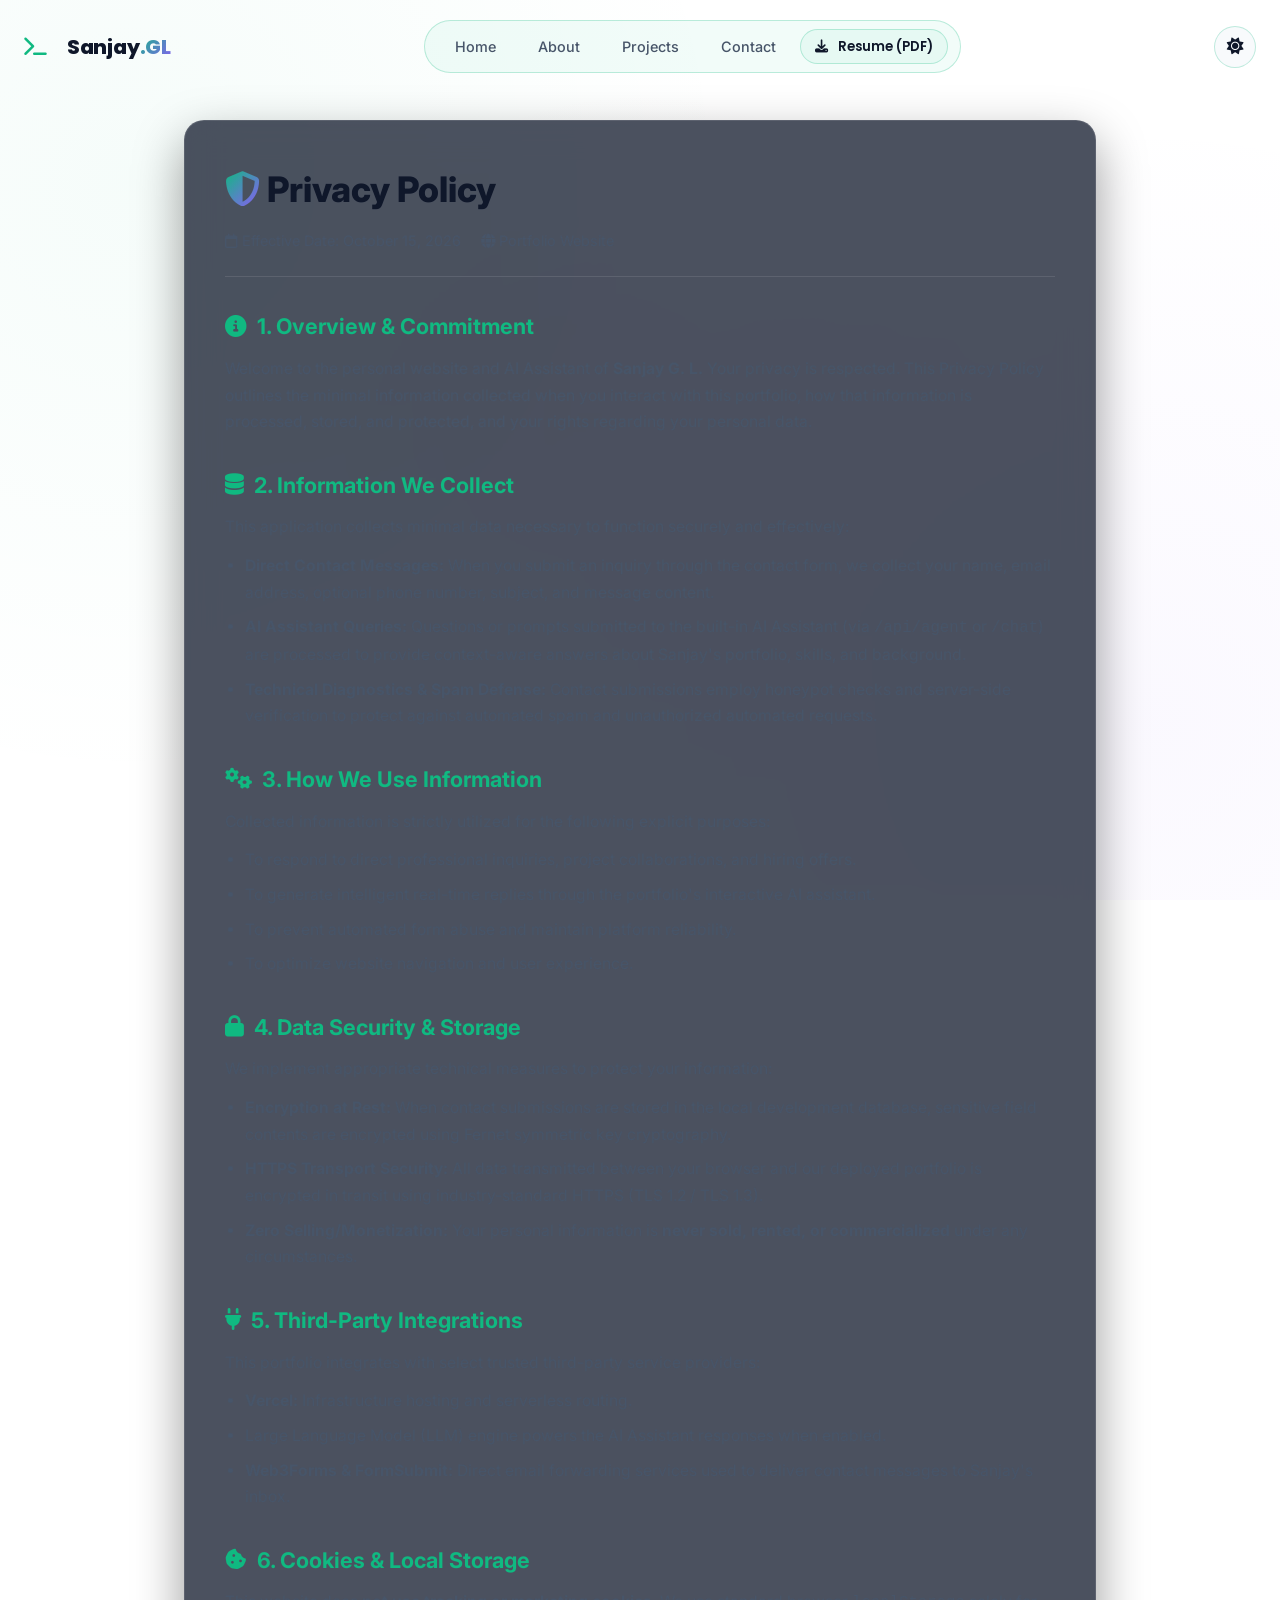
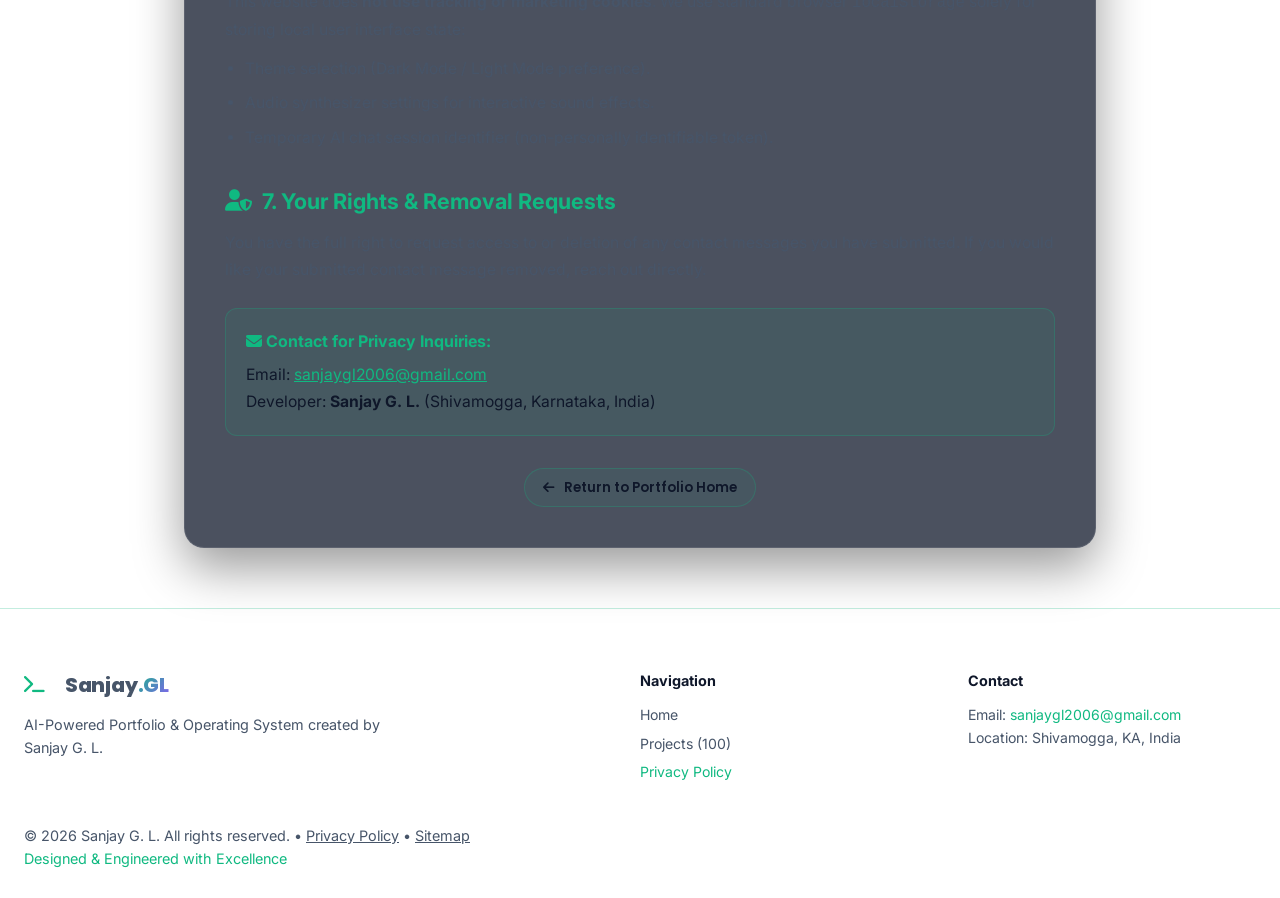
==== commit f6be8697: "Refining Portfolio Mini Agent" ====
--- a/privacy.html
+++ b/privacy.html
@@ -19,19 +19,19 @@
   <meta name="geo.position" content="13.9299;75.5681">
   <meta name="ICBM" content="13.9299, 75.5681">
 
-  <link rel="canonical" href="https://sanjaygl30ai.vercel.app/privacy">
+  <link rel="canonical" href="/privacy">
   <link rel="sitemap" type="application/xml" title="Sitemap" href="/sitemap.xml">
 
   <!-- Favicon -->
-  <link rel="icon" type="image/svg+xml" href="assets/logo.svg">
+  <link rel="icon" type="image/png" href="assets/spvm3-logo.png">
 
   <!-- Open Graph / Facebook -->
   <meta property="og:type" content="website">
-  <meta property="og:url" content="https://sanjaygl30ai.vercel.app/privacy">
+  <meta property="og:url" content="/privacy">
   <meta property="og:title" content="Privacy Policy — Sanjay G. L.">
   <meta property="og:description"
     content="Review the Privacy Policy for Sanjay G. L.'s portfolio. Learn how contact inquiries, AI assistant prompts, and data security are managed.">
-  <meta property="og:image" content="https://sanjaygl30ai.vercel.app/assets/og-banner.png">
+  <meta property="og:image" content="assets/og-banner.png">
   <meta property="og:image:width" content="1200">
   <meta property="og:image:height" content="630">
   <meta property="og:image:alt" content="Sanjay G. L. Portfolio Privacy Policy Banner">
@@ -41,7 +41,7 @@
   <meta name="twitter:title" content="Privacy Policy — Sanjay G. L.">
   <meta name="twitter:description"
     content="Review the Privacy Policy for Sanjay G. L.'s portfolio. Learn how contact inquiries, AI assistant prompts, and data security are managed.">
-  <meta name="twitter:image" content="https://sanjaygl30ai.vercel.app/assets/og-banner.png">
+  <meta name="twitter:image" content="assets/og-banner.png">
 
   <!-- Font Awesome -->
   <link rel="stylesheet" href="https://cdnjs.cloudflare.com/ajax/libs/font-awesome/6.5.1/css/all.min.css">
@@ -57,14 +57,14 @@
       "Person",
       "ProfilePage"
     ],
-    "@id": "https://sanjaygl30ai.vercel.app/#person",
+    "@id": "#person",
     "name": "Sanjay G. L.",
     "alternateName": [
       "Sanjay G L",
       "Sanju"
     ],
-    "url": "https://sanjaygl30ai.vercel.app/privacy",
-    "image": "https://sanjaygl30ai.vercel.app/assets/profile.png",
+    "url": "/privacy",
+    "image": "assets/profile.png",
     "jobTitle": "Full Stack AI Developer",
     "description": "Review the Privacy Policy for Sanjay G. L.'s portfolio. Learn how contact inquiries, AI assistant prompts, and data security are managed.",
     "alumniOf": {
@@ -178,8 +178,7 @@
   <header class="navbar">
     <div class="container nav-inner">
       <a href="/" class="brand-logo" aria-label="Sanjay G. L. home">
-        <img src="assets/logo.svg" alt="Sanjay G. L. Logo" width="36" height="36"
-          style="vertical-align:middle;margin-right:8px;border-radius:6px">
+        <i class="fa-solid fa-terminal" style="margin-right:8px;color:var(--emerald-primary);font-size:1.25rem;"></i>
         <span>Sanjay<span class="text-gradient">.GL</span></span>
       </a>
 
@@ -214,15 +213,14 @@
         <h1><i class="fa-solid fa-shield-halved text-gradient" aria-hidden="true"></i> Privacy Policy</h1>
         <div class="policy-meta">
           <span><i class="fa-regular fa-calendar" aria-hidden="true"></i> Effective Date: October 15, 2026</span>
-          <span><i class="fa-solid fa-globe" aria-hidden="true"></i> Domain: sanjaygl30ai.vercel.app</span>
+          <span><i class="fa-solid fa-globe" aria-hidden="true"></i> Portfolio Website</span>
         </div>
       </div>
 
       <div class="policy-section">
         <h2><i class="fa-solid fa-circle-info" aria-hidden="true"></i> 1. Overview &amp; Commitment</h2>
         <p>
-          Welcome to the personal website and AI Assistant of <strong>Sanjay G. L.</strong> (accessible at
-          <code>https://sanjaygl30ai.vercel.app/</code>).
+          Welcome to the personal website and AI Assistant of <strong>Sanjay G. L.</strong>
           Your privacy is respected. This Privacy Policy outlines the minimal information collected when you interact
           with this portfolio, how that information is processed, stored, and protected, and your rights regarding your
           personal data.
@@ -323,8 +321,7 @@
       <div class="footer-content-grid">
         <div>
           <a href="/" class="brand-logo" style="margin-bottom:12px" aria-label="Sanjay G. L. home">
-            <img src="assets/logo.svg" alt="Sanjay G. L. Logo" width="32" height="32"
-              style="vertical-align:middle;margin-right:8px;border-radius:6px">
+            <i class="fa-solid fa-terminal" style="margin-right:8px;color:var(--emerald-primary);font-size:1.15rem;"></i>
             <span>Sanjay<span class="text-gradient">.GL</span></span>
           </a>
           <p style="color:var(--text-muted);font-size:0.9rem;max-width:380px;margin-top:8px">
--- a/css/styles.css
+++ b/css/styles.css
@@ -2495,4 +2495,411 @@
   }
 }
 
-
+/* ===================================================================
+   MINI AGENT (SANJAY AIOS v2.5 PORTFOLIO CO-PILOT)
+=================================================================== */
+.mini-agent-widget {
+  position: fixed;
+  bottom: 24px;
+  right: 24px;
+  z-index: 99999;
+  font-family: var(--ff-body, 'Inter', sans-serif);
+}
+
+.agent-fab {
+  position: relative;
+  width: 58px;
+  height: 58px;
+  border-radius: 50%;
+  background: linear-gradient(135deg, #0f766e 0%, #14b8a6 100%);
+  color: #ffffff;
+  border: none;
+  cursor: pointer;
+  display: flex;
+  align-items: center;
+  justify-content: center;
+  font-size: 1.4rem;
+  box-shadow: 0 8px 24px rgba(15, 118, 110, 0.4), 0 2px 8px rgba(0, 0, 0, 0.15);
+  transition: all 0.3s cubic-bezier(0.16, 1, 0.3, 1);
+  outline: none;
+}
+
+.agent-fab:hover {
+  transform: scale(1.08) translateY(-2px);
+  box-shadow: 0 12px 30px rgba(15, 118, 110, 0.55), 0 4px 12px rgba(0, 0, 0, 0.2);
+}
+
+.agent-fab-pulse {
+  position: absolute;
+  inset: -5px;
+  border-radius: 50%;
+  border: 2px solid #14b8a6;
+  animation: agentPulseAnim 2.2s infinite cubic-bezier(0.24, 0, 0.38, 1);
+  pointer-events: none;
+}
+
+@keyframes agentPulseAnim {
+  0% { transform: scale(0.95); opacity: 0.9; }
+  50% { transform: scale(1.25); opacity: 0; }
+  100% { transform: scale(1.25); opacity: 0; }
+}
+
+.agent-fab-badge {
+  position: absolute;
+  top: 0;
+  right: 0;
+  width: 14px;
+  height: 14px;
+  border-radius: 50%;
+  background-color: #10b981;
+  border: 2.5px solid #060d17;
+}
+
+.agent-fab-tooltip {
+  position: absolute;
+  right: 70px;
+  top: 50%;
+  transform: translateY(-50%);
+  background: #0a1726;
+  color: #f8fafc;
+  padding: 6px 14px;
+  border-radius: 9999px;
+  font-size: 0.8rem;
+  font-weight: 600;
+  white-space: nowrap;
+  box-shadow: 0 10px 25px rgba(0,0,0,0.4);
+  border: 1px solid rgba(16, 185, 129, 0.2);
+  pointer-events: none;
+  opacity: 0;
+  transition: opacity 0.2s ease, transform 0.2s ease;
+}
+
+.agent-fab:hover .agent-fab-tooltip {
+  opacity: 1;
+  transform: translateY(-50%) translateX(-4px);
+}
+
+/* Chat Window Modal */
+.agent-chat-window {
+  position: absolute;
+  bottom: 74px;
+  right: 0;
+  width: min(420px, calc(100vw - 32px));
+  height: min(600px, calc(100vh - 120px));
+  background: #0a1726;
+  border: 1px solid rgba(20, 184, 166, 0.25);
+  border-radius: 20px;
+  box-shadow: 0 20px 48px -8px rgba(0, 0, 0, 0.6), 0 8px 24px -4px rgba(0, 0, 0, 0.3);
+  display: flex;
+  flex-direction: column;
+  overflow: hidden;
+  opacity: 0;
+  transform: scale(0.9) translateY(20px);
+  pointer-events: none;
+  transition: opacity 0.28s cubic-bezier(0.16, 1, 0.3, 1), transform 0.28s cubic-bezier(0.16, 1, 0.3, 1);
+  backdrop-filter: blur(20px);
+  -webkit-backdrop-filter: blur(20px);
+}
+
+.agent-chat-window.open {
+  opacity: 1;
+  transform: scale(1) translateY(0);
+  pointer-events: auto;
+}
+
+/* Chat Header */
+.agent-chat-header {
+  padding: 14px 18px;
+  background: #0f2238;
+  border-bottom: 1px solid rgba(20, 184, 166, 0.2);
+  display: flex;
+  align-items: center;
+  justify-content: space-between;
+}
+
+.agent-chat-header-info {
+  display: flex;
+  align-items: center;
+  gap: 12px;
+}
+
+.agent-chat-avatar {
+  width: 38px;
+  height: 38px;
+  border-radius: 10px;
+  background: rgba(20, 184, 166, 0.15);
+  border: 1px solid rgba(20, 184, 166, 0.3);
+  display: flex;
+  align-items: center;
+  justify-content: center;
+  color: #14b8a6;
+  font-size: 1.15rem;
+}
+
+.agent-chat-title-group h4 {
+  font-family: var(--ff-display, 'Poppins', sans-serif);
+  font-size: 0.95rem;
+  font-weight: 700;
+  color: #f8fafc;
+  line-height: 1.2;
+}
+
+.agent-chat-status {
+  font-size: 0.72rem;
+  color: #94a3b8;
+  display: flex;
+  align-items: center;
+  gap: 5px;
+}
+
+.agent-status-dot {
+  width: 7px;
+  height: 7px;
+  border-radius: 50%;
+  background-color: #10b981;
+  display: inline-block;
+}
+
+.agent-header-actions {
+  display: flex;
+  align-items: center;
+  gap: 6px;
+}
+
+.agent-header-btn {
+  width: 30px;
+  height: 30px;
+  border-radius: 8px;
+  border: 1px solid rgba(20, 184, 166, 0.2);
+  background: transparent;
+  color: #94a3b8;
+  cursor: pointer;
+  display: flex;
+  align-items: center;
+  justify-content: center;
+  font-size: 0.85rem;
+  transition: all 0.2s ease;
+}
+
+.agent-header-btn:hover {
+  background: rgba(20, 184, 166, 0.15);
+  color: #14b8a6;
+  border-color: rgba(20, 184, 166, 0.4);
+}
+
+/* Chat Body */
+.agent-chat-body {
+  flex: 1;
+  padding: 16px;
+  overflow-y: auto;
+  display: flex;
+  flex-direction: column;
+  gap: 12px;
+  scroll-behavior: smooth;
+}
+
+.agent-chat-body::-webkit-scrollbar {
+  width: 5px;
+}
+
+.agent-chat-body::-webkit-scrollbar-thumb {
+  background: rgba(20, 184, 166, 0.2);
+  border-radius: 10px;
+}
+
+.agent-msg-row {
+  display: flex;
+  gap: 8px;
+  max-width: 90%;
+  align-items: flex-end;
+}
+
+.agent-msg-row.bot {
+  align-self: flex-start;
+}
+
+.agent-msg-row.user {
+  align-self: flex-end;
+  flex-direction: row-reverse;
+}
+
+.agent-mini-avatar {
+  width: 26px;
+  height: 26px;
+  border-radius: 50%;
+  background: rgba(20, 184, 166, 0.15);
+  border: 1px solid rgba(20, 184, 166, 0.3);
+  color: #14b8a6;
+  display: flex;
+  align-items: center;
+  justify-content: center;
+  font-size: 0.75rem;
+  flex-shrink: 0;
+}
+
+.agent-bubble {
+  padding: 10px 14px;
+  border-radius: 14px;
+  font-size: 0.88rem;
+  line-height: 1.55;
+  word-break: break-word;
+}
+
+.agent-msg-row.bot .agent-bubble {
+  background: #0f2238;
+  border: 1px solid rgba(20, 184, 166, 0.2);
+  color: #f8fafc;
+  border-bottom-left-radius: 4px;
+}
+
+.agent-msg-row.user .agent-bubble {
+  background: linear-gradient(135deg, #0f766e 0%, #14b8a6 100%);
+  color: #ffffff;
+  border-bottom-right-radius: 4px;
+  box-shadow: 0 4px 12px rgba(15, 118, 110, 0.25);
+}
+
+.agent-bubble a {
+  color: #14b8a6;
+  text-decoration: underline;
+  font-weight: 600;
+}
+
+.agent-msg-row.user .agent-bubble a {
+  color: #ffffff;
+}
+
+.agent-bubble strong {
+  font-weight: 700;
+}
+
+.agent-bubble ul {
+  padding-left: 18px;
+  margin: 6px 0;
+}
+
+.agent-bubble code {
+  background: rgba(20, 184, 166, 0.15);
+  padding: 2px 5px;
+  border-radius: 4px;
+  font-family: monospace;
+  font-size: 0.85em;
+}
+
+/* Typing Dots Animation */
+.agent-typing-dots {
+  display: flex;
+  gap: 4px;
+  padding: 12px 16px;
+}
+
+.agent-typing-dots span {
+  width: 6px;
+  height: 6px;
+  border-radius: 50%;
+  background: #14b8a6;
+  animation: agentDotBlink 1.4s infinite both;
+}
+
+.agent-typing-dots span:nth-child(2) { animation-delay: 0.2s; }
+.agent-typing-dots span:nth-child(3) { animation-delay: 0.4s; }
+
+/* Prompt Chips */
+.agent-chips-wrapper {
+  padding: 8px 12px;
+  display: flex;
+  flex-wrap: wrap;
+  gap: 6px;
+  border-top: 1px solid rgba(20, 184, 166, 0.15);
+  background: #0a1726;
+  max-height: 90px;
+  overflow-y: auto;
+}
+
+.agent-chip-btn {
+  font-size: 0.74rem;
+  font-weight: 500;
+  padding: 4px 10px;
+  border-radius: 9999px;
+  background: #0f2238;
+  border: 1px solid rgba(20, 184, 166, 0.2);
+  color: #14b8a6;
+  cursor: pointer;
+  white-space: nowrap;
+  transition: all 0.2s ease;
+  font-family: var(--ff-body, 'Inter', sans-serif);
+}
+
+.agent-chip-btn:hover {
+  background: #14b8a6;
+  color: #ffffff;
+  border-color: #14b8a6;
+  transform: translateY(-1px);
+}
+
+/* Chat Footer Form */
+.agent-chat-footer {
+  padding: 10px 14px;
+  background: #0f2238;
+  border-top: 1px solid rgba(20, 184, 166, 0.15);
+  display: flex;
+  flex-direction: column;
+  gap: 6px;
+}
+
+.agent-input-row {
+  display: flex;
+  gap: 8px;
+  align-items: center;
+}
+
+.agent-chat-input {
+  flex: 1;
+  background: #0a1726;
+  border: 1px solid rgba(20, 184, 166, 0.2);
+  border-radius: 9999px;
+  padding: 9px 16px;
+  font-size: 0.88rem;
+  color: #f8fafc;
+  outline: none;
+  transition: border-color 0.2s ease, box-shadow 0.2s ease;
+  font-family: var(--ff-body, 'Inter', sans-serif);
+}
+
+.agent-chat-input:focus {
+  border-color: #14b8a6;
+  box-shadow: 0 0 0 3px rgba(20, 184, 166, 0.15);
+}
+
+.agent-chat-input::placeholder {
+  color: #94a3b8;
+}
+
+.agent-send-btn {
+  width: 38px;
+  height: 38px;
+  border-radius: 50%;
+  background: #14b8a6;
+  color: #ffffff;
+  border: none;
+  cursor: pointer;
+  display: flex;
+  align-items: center;
+  justify-content: center;
+  font-size: 0.9rem;
+  transition: all 0.2s ease;
+  flex-shrink: 0;
+}
+
+.agent-send-btn:hover {
+  background: #0f766e;
+  transform: scale(1.05);
+}
+
+.agent-footer-note {
+  font-size: 0.68rem;
+  color: #64748b;
+  text-align: center;
+}
+
+
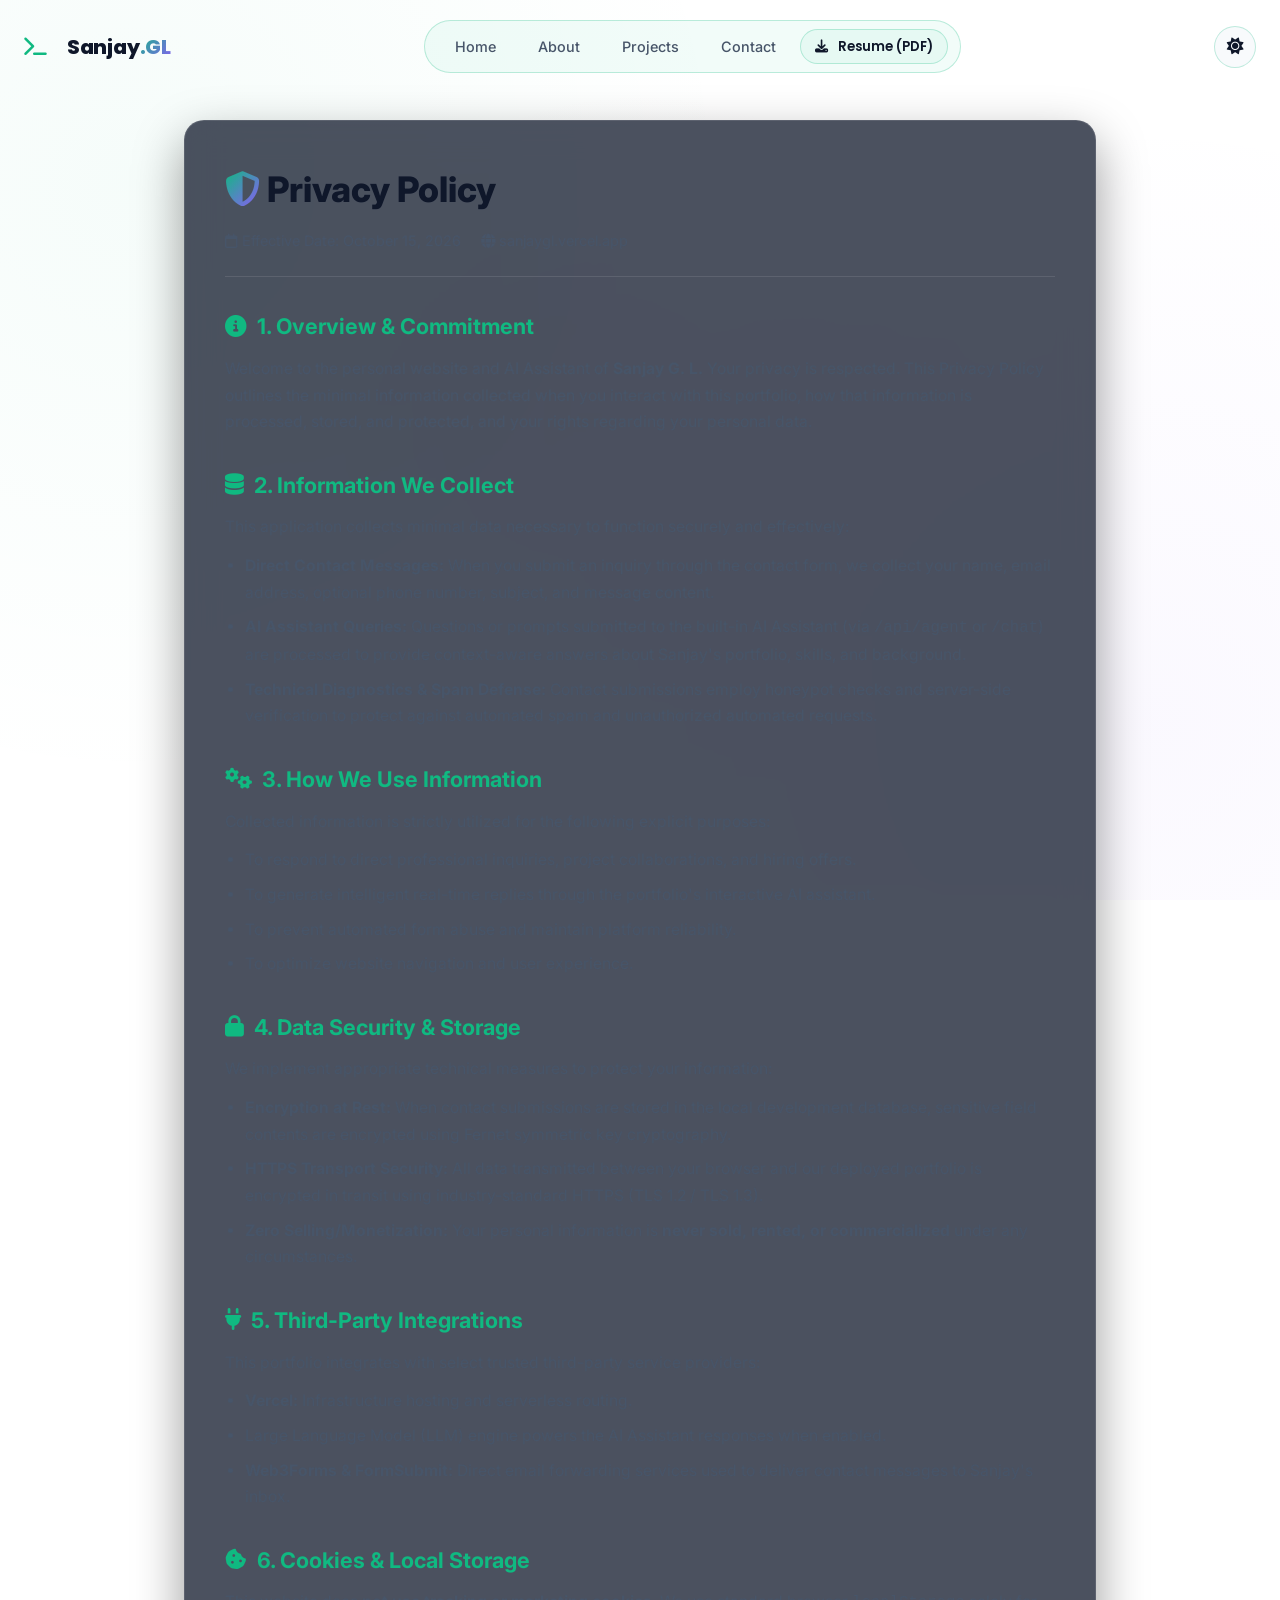
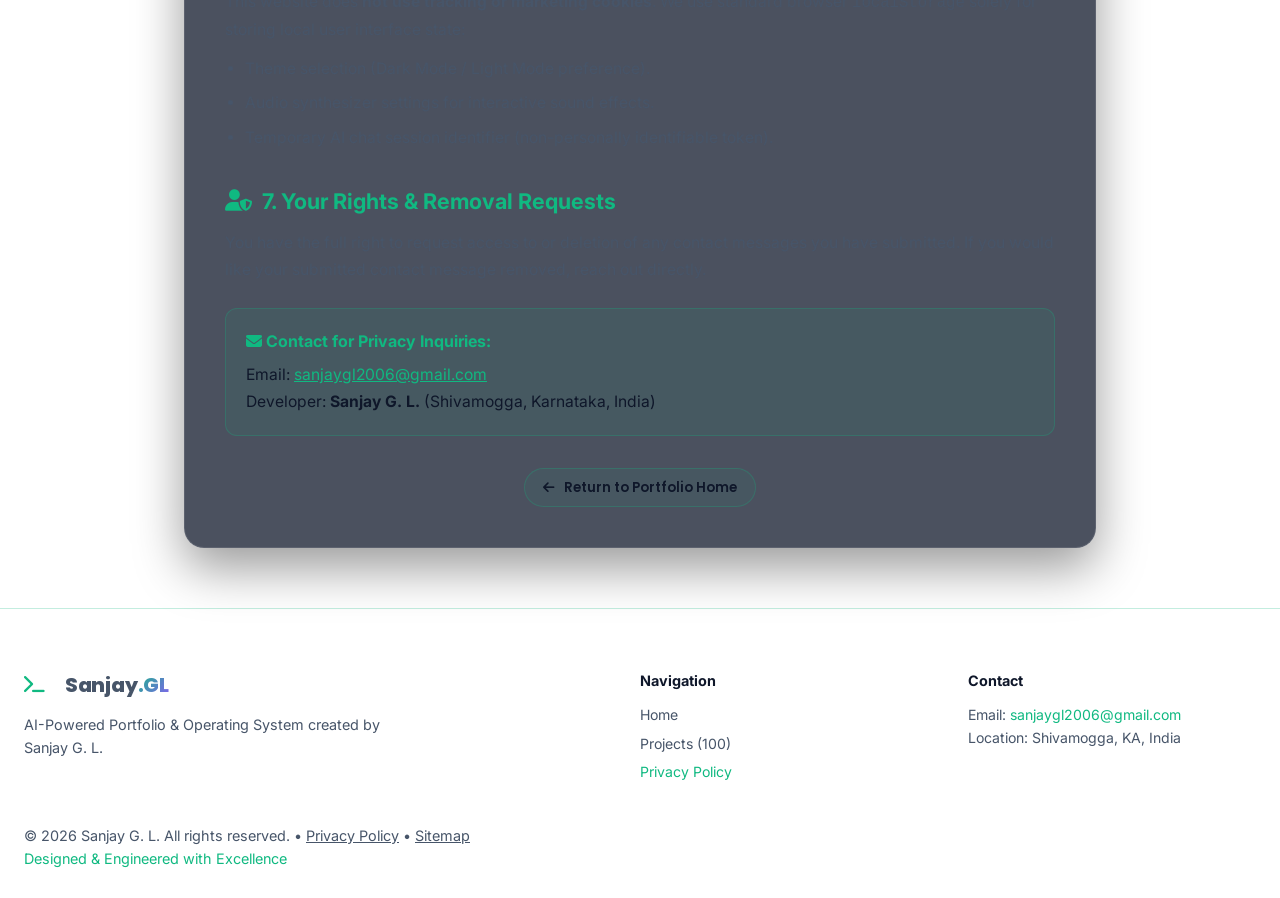
==== commit 6d9344ed: "Standardize canonical URLs, sitemap, and metadata to sanjaygl.vercel.app" ====
--- a/privacy.html
+++ b/privacy.html
@@ -19,7 +19,7 @@
   <meta name="geo.position" content="13.9299;75.5681">
   <meta name="ICBM" content="13.9299, 75.5681">
 
-  <link rel="canonical" href="/privacy">
+  <link rel="canonical" href="https://sanjaygl.vercel.app/privacy">
   <link rel="sitemap" type="application/xml" title="Sitemap" href="/sitemap.xml">
 
   <!-- Favicon -->
@@ -27,11 +27,11 @@
 
   <!-- Open Graph / Facebook -->
   <meta property="og:type" content="website">
-  <meta property="og:url" content="/privacy">
+  <meta property="og:url" content="https://sanjaygl.vercel.app/privacy">
   <meta property="og:title" content="Privacy Policy — Sanjay G. L.">
   <meta property="og:description"
     content="Review the Privacy Policy for Sanjay G. L.'s portfolio. Learn how contact inquiries, AI assistant prompts, and data security are managed.">
-  <meta property="og:image" content="assets/og-banner.png">
+  <meta property="og:image" content="https://sanjaygl.vercel.app/assets/og-banner.png">
   <meta property="og:image:width" content="1200">
   <meta property="og:image:height" content="630">
   <meta property="og:image:alt" content="Sanjay G. L. Portfolio Privacy Policy Banner">
@@ -41,7 +41,7 @@
   <meta name="twitter:title" content="Privacy Policy — Sanjay G. L.">
   <meta name="twitter:description"
     content="Review the Privacy Policy for Sanjay G. L.'s portfolio. Learn how contact inquiries, AI assistant prompts, and data security are managed.">
-  <meta name="twitter:image" content="assets/og-banner.png">
+  <meta name="twitter:image" content="https://sanjaygl.vercel.app/assets/og-banner.png">
 
   <!-- Font Awesome -->
   <link rel="stylesheet" href="https://cdnjs.cloudflare.com/ajax/libs/font-awesome/6.5.1/css/all.min.css">
@@ -57,14 +57,14 @@
       "Person",
       "ProfilePage"
     ],
-    "@id": "#person",
+    "@id": "https://sanjaygl.vercel.app/#person",
     "name": "Sanjay G. L.",
     "alternateName": [
       "Sanjay G L",
       "Sanju"
     ],
-    "url": "/privacy",
-    "image": "assets/profile.png",
+    "url": "https://sanjaygl.vercel.app/privacy",
+    "image": "https://sanjaygl.vercel.app/assets/profile.png",
     "jobTitle": "Full Stack AI Developer",
     "description": "Review the Privacy Policy for Sanjay G. L.'s portfolio. Learn how contact inquiries, AI assistant prompts, and data security are managed.",
     "alumniOf": {
@@ -213,7 +213,7 @@
         <h1><i class="fa-solid fa-shield-halved text-gradient" aria-hidden="true"></i> Privacy Policy</h1>
         <div class="policy-meta">
           <span><i class="fa-regular fa-calendar" aria-hidden="true"></i> Effective Date: October 15, 2026</span>
-          <span><i class="fa-solid fa-globe" aria-hidden="true"></i> Portfolio Website</span>
+          <span><i class="fa-solid fa-globe" aria-hidden="true"></i> sanjaygl.vercel.app</span>
         </div>
       </div>
 
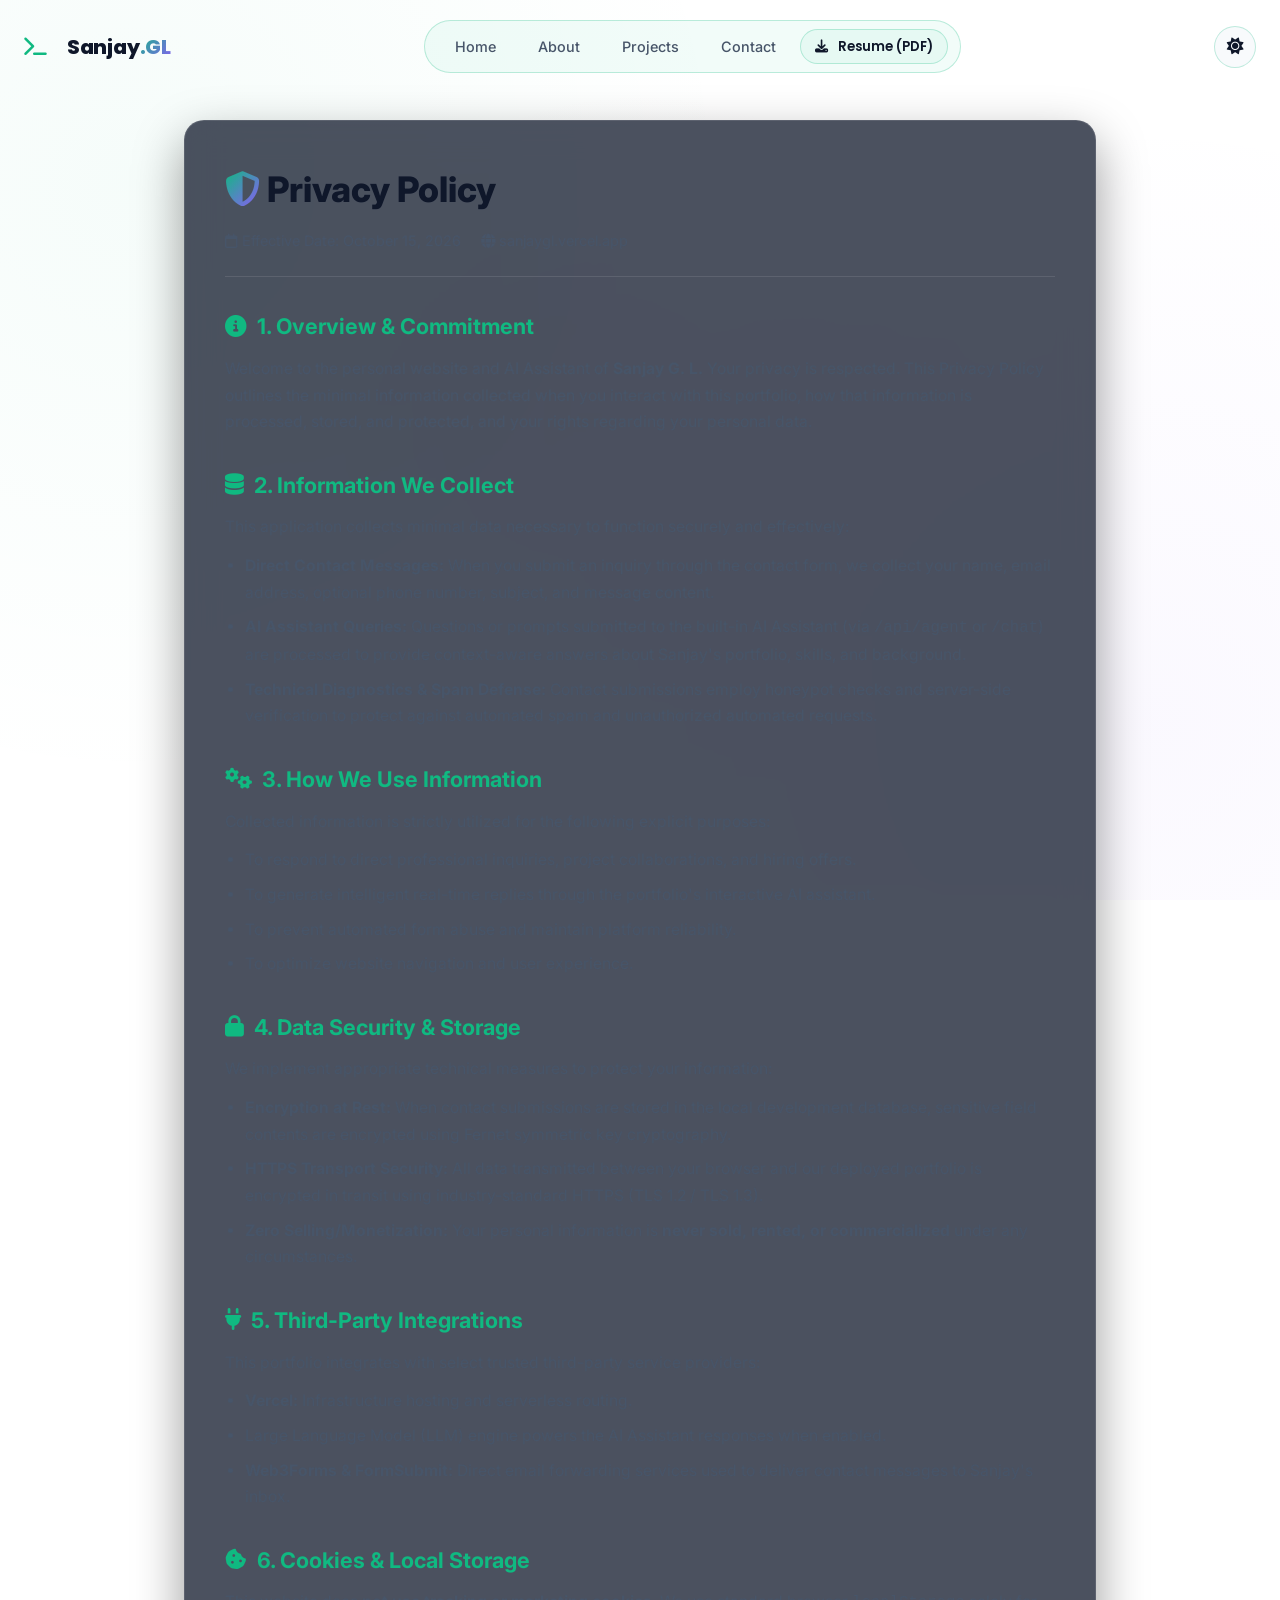
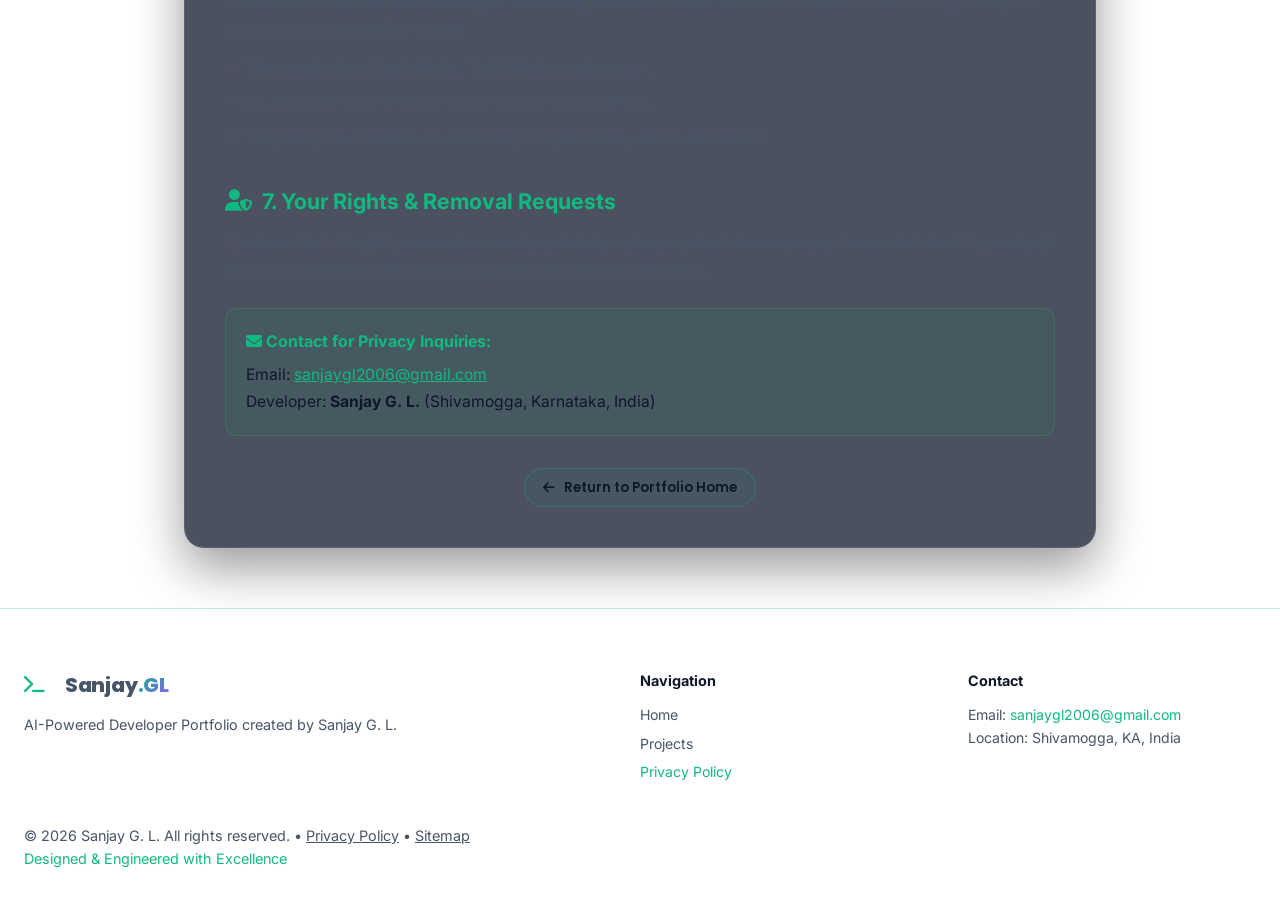
==== commit 7b518ae9: "Fix project placeholder 404 caching, unify projects.html UI with index.html, white 3D flip cards wit" ====
--- a/privacy.html
+++ b/privacy.html
@@ -23,7 +23,7 @@
   <link rel="sitemap" type="application/xml" title="Sitemap" href="/sitemap.xml">
 
   <!-- Favicon -->
-  <link rel="icon" type="image/png" href="assets/spvm3-logo.png">
+  <link rel="icon" type="image/webp" href="assets/sanjay-logo.webp">
 
   <!-- Open Graph / Facebook -->
   <meta property="og:type" content="website">
@@ -31,7 +31,7 @@
   <meta property="og:title" content="Privacy Policy — Sanjay G. L.">
   <meta property="og:description"
     content="Review the Privacy Policy for Sanjay G. L.'s portfolio. Learn how contact inquiries, AI assistant prompts, and data security are managed.">
-  <meta property="og:image" content="https://sanjaygl.vercel.app/assets/og-banner.png">
+  <meta property="og:image" content="https://sanjaygl.vercel.app/assets/sanjay-logo.webp">
   <meta property="og:image:width" content="1200">
   <meta property="og:image:height" content="630">
   <meta property="og:image:alt" content="Sanjay G. L. Portfolio Privacy Policy Banner">
@@ -41,7 +41,7 @@
   <meta name="twitter:title" content="Privacy Policy — Sanjay G. L.">
   <meta name="twitter:description"
     content="Review the Privacy Policy for Sanjay G. L.'s portfolio. Learn how contact inquiries, AI assistant prompts, and data security are managed.">
-  <meta name="twitter:image" content="https://sanjaygl.vercel.app/assets/og-banner.png">
+  <meta name="twitter:image" content="https://sanjaygl.vercel.app/assets/sanjay-logo.webp">
 
   <!-- Font Awesome -->
   <link rel="stylesheet" href="https://cdnjs.cloudflare.com/ajax/libs/font-awesome/6.5.1/css/all.min.css">
@@ -64,13 +64,9 @@
       "Sanju"
     ],
     "url": "https://sanjaygl.vercel.app/privacy",
-    "image": "https://sanjaygl.vercel.app/assets/profile.png",
+    "image": "https://sanjaygl.vercel.app/assets/profile.webp",
     "jobTitle": "Full Stack AI Developer",
     "description": "Review the Privacy Policy for Sanjay G. L.'s portfolio. Learn how contact inquiries, AI assistant prompts, and data security are managed.",
-    "alumniOf": {
-      "@type": "CollegeOrUniversity",
-      "name": "PES Institute of Advanced Management Studies"
-    },
     "address": {
       "@type": "PostalAddress",
       "addressLocality": "Shivamogga",
@@ -79,9 +75,9 @@
     },
     "sameAs": [
       "https://www.linkedin.com/in/sanjay-gl-b86631336",
-      "https://www.youtube.com/@spvm3techsolution",
-      "https://www.instagram.com/spvm3techsolution",
-      "https://t.me/Sanjaygl30"
+      "https://github.com/SanjayGL-8123",
+      "https://www.facebook.com/people/Sanjay-G-L-Sanju/100084034332588/",
+      "https://t.me/sanjaygl2006"
     ]
   }
   </script>
@@ -235,7 +231,8 @@
             your name, email address, optional phone number, subject, and message content.</li>
           <li><strong>AI Assistant Queries:</strong> Questions or prompts submitted to the built-in AI Assistant (via
             <code>/api/agent</code> or <code>/chat</code>) are processed to provide context-aware answers about Sanjay's
-            portfolio, skills, and background.</li>
+            portfolio, skills, and background.
+          </li>
           <li><strong>Technical Diagnostics &amp; Spam Defense:</strong> Contact submissions employ honeypot checks and
             server-side verification to protect against automated spam and unauthorized automated requests.</li>
         </ul>
@@ -321,11 +318,12 @@
       <div class="footer-content-grid">
         <div>
           <a href="/" class="brand-logo" style="margin-bottom:12px" aria-label="Sanjay G. L. home">
-            <i class="fa-solid fa-terminal" style="margin-right:8px;color:var(--emerald-primary);font-size:1.15rem;"></i>
+            <i class="fa-solid fa-terminal"
+              style="margin-right:8px;color:var(--emerald-primary);font-size:1.15rem;"></i>
             <span>Sanjay<span class="text-gradient">.GL</span></span>
           </a>
           <p style="color:var(--text-muted);font-size:0.9rem;max-width:380px;margin-top:8px">
-            AI-Powered Portfolio &amp; Operating System created by Sanjay G. L.
+            AI-Powered Developer Portfolio created by Sanjay G. L.
           </p>
         </div>
 
@@ -333,7 +331,7 @@
           <h4 style="color:var(--text-main);margin-bottom:12px">Navigation</h4>
           <div style="display:flex;flex-direction:column;gap:6px;font-size:0.88rem">
             <a href="/">Home</a>
-            <a href="/projects">Projects (100)</a>
+            <a href="/projects">Projects</a>
             <a href="/privacy" style="color:var(--emerald-primary)">Privacy Policy</a>
           </div>
         </div>
--- a/css/styles.css
+++ b/css/styles.css
@@ -85,6 +85,18 @@
   font-size: 16px;
 }
 
+.sr-only {
+  position: absolute;
+  width: 1px;
+  height: 1px;
+  padding: 0;
+  margin: -1px;
+  overflow: hidden;
+  clip: rect(0, 0, 0, 0);
+  white-space: nowrap;
+  border-width: 0;
+}
+
 body {
   background-color: var(--bg-main);
   color: var(--text-main);
@@ -1120,21 +1132,29 @@
 /* 3D Flip Card Component */
 .projects-grid {
   display: grid;
-  grid-template-columns: repeat(auto-fill, minmax(340px, 1fr));
+  grid-template-columns: repeat(auto-fill, minmax(360px, 1fr));
   gap: 32px;
 }
 
+@media (max-width: 768px) {
+  .projects-grid {
+    grid-template-columns: 1fr;
+    gap: 24px;
+  }
+}
+
 .flip-card {
-  height: 420px;
-  perspective: 1000px;
+  height: 490px;
+  perspective: 1200px;
   background: transparent;
+  cursor: pointer;
 }
 
 .flip-card-inner {
   position: relative;
   width: 100%;
   height: 100%;
-  transition: transform 0.8s var(--ease-smooth);
+  transition: transform 0.7s cubic-bezier(0.4, 0, 0.2, 1);
   transform-style: preserve-3d;
 }
 
@@ -1151,22 +1171,55 @@
   backface-visibility: hidden;
   -webkit-backface-visibility: hidden;
   border-radius: var(--radius-lg);
-  padding: 32px;
+  padding: 22px;
   display: flex;
   flex-direction: column;
   justify-content: space-between;
+  box-sizing: border-box;
+  overflow: hidden;
+  background: var(--bg-surface, #ffffff);
+  border: 1px solid var(--border-glass, rgba(16, 185, 129, 0.25));
+  box-shadow: 0 10px 30px rgba(0, 0, 0, 0.06);
+  color: var(--text-main);
 }
 
 .flip-card-front {
-  background: var(--bg-glass-card);
-  border: 1px solid var(--border-glass);
+  background: var(--bg-surface, #ffffff);
+  border: 1px solid var(--border-glass, rgba(16, 185, 129, 0.25));
 }
 
 .flip-card-back {
-  background: var(--bg-surface-elevated);
-  border: 1px solid var(--emerald-primary);
+  background: var(--bg-surface, #ffffff);
+  border: 1px solid var(--emerald-primary, #10b981);
   transform: rotateY(180deg);
-  box-shadow: var(--shadow-glow);
+  box-shadow: 0 14px 35px rgba(0, 0, 0, 0.08), 0 0 20px rgba(16, 185, 129, 0.15);
+}
+
+/* Light theme: Pure clean white on both front & back */
+body.light-theme .flip-card-front,
+body.light-theme .flip-card-back {
+  background: #ffffff !important;
+  border: 1px solid rgba(16, 185, 129, 0.25) !important;
+  box-shadow: 0 10px 30px rgba(15, 23, 42, 0.06) !important;
+  color: #0f172a !important;
+}
+
+body.light-theme .flip-card-back {
+  border: 1px solid rgba(16, 185, 129, 0.5) !important;
+}
+
+body.light-theme .flip-card-front .project-title,
+body.light-theme .flip-card-back h4 {
+  color: #0f172a !important;
+}
+
+body.light-theme .flip-card-front .project-tagline {
+  color: #475569 !important;
+}
+
+body.light-theme .arch-breakdown-box {
+  background: #f8fafc !important;
+  border: 1px solid rgba(0, 0, 0, 0.08) !important;
 }
 
 .project-card-header {
